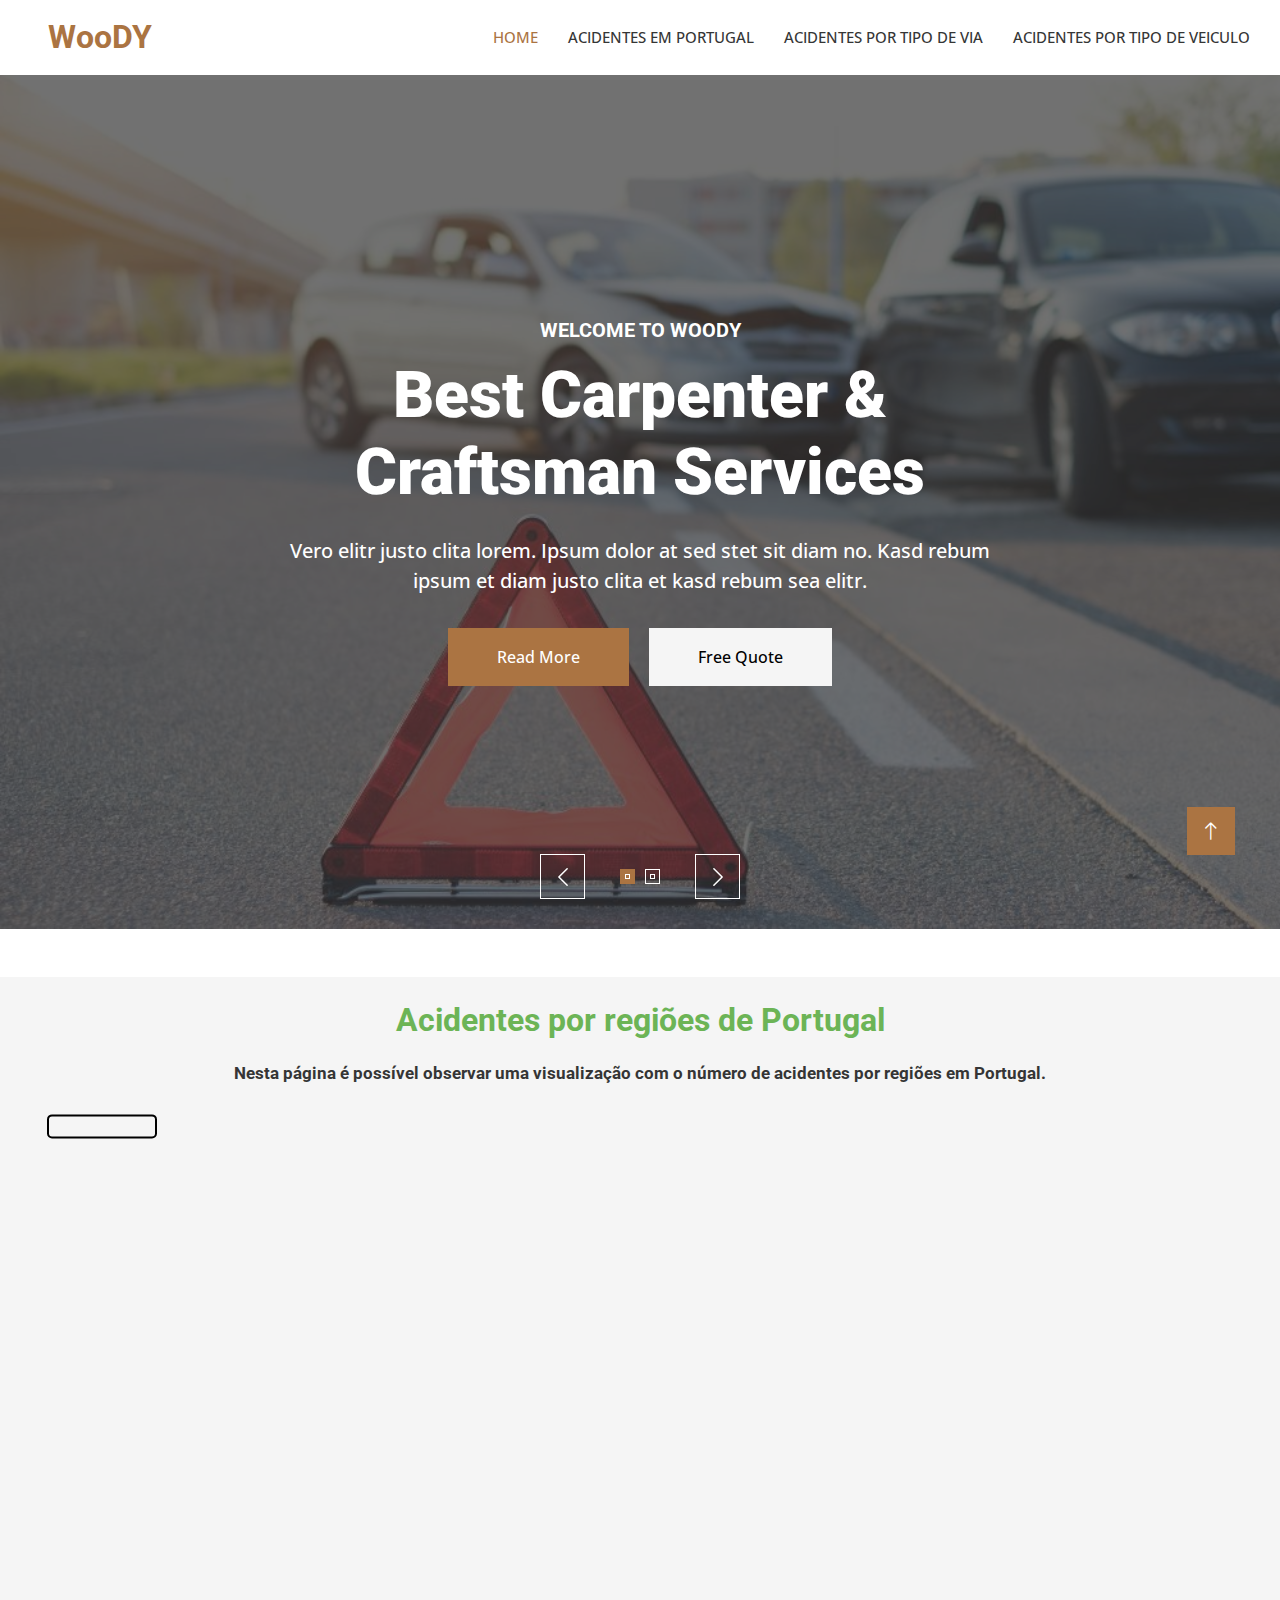
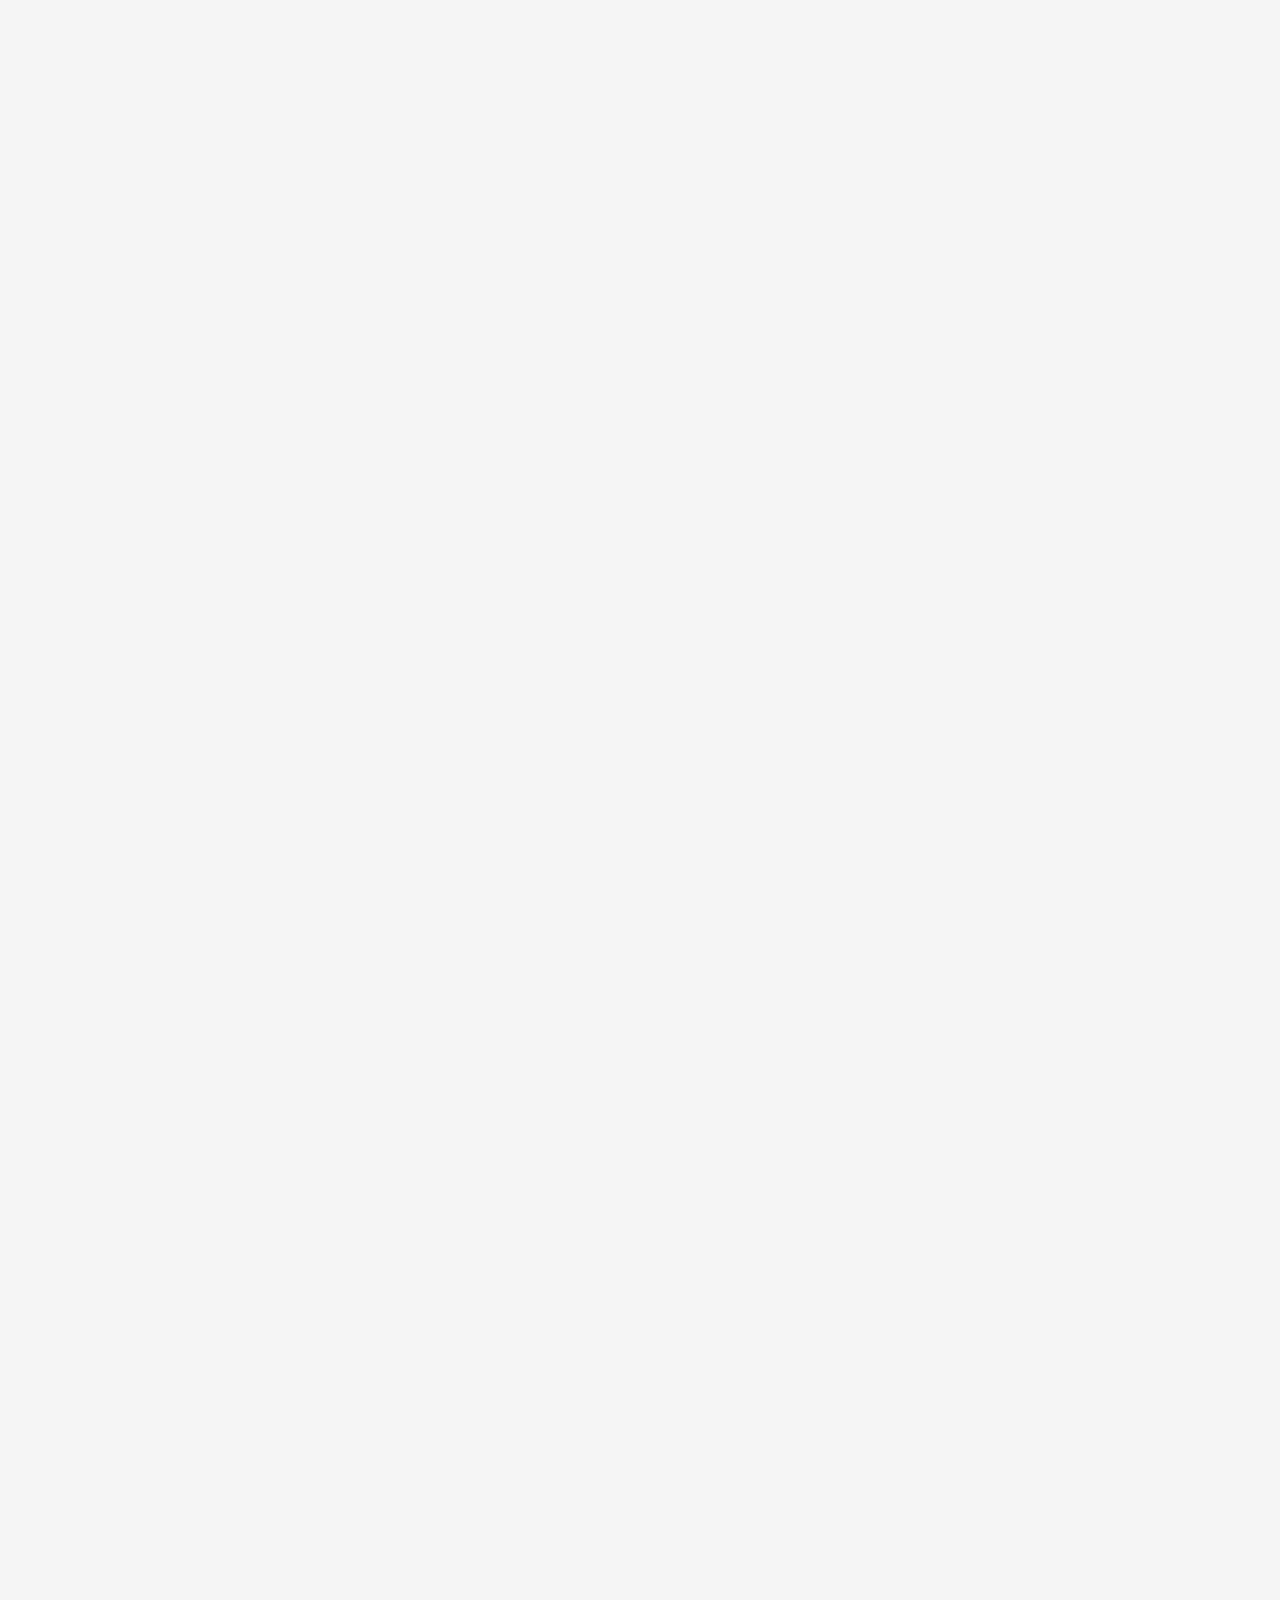
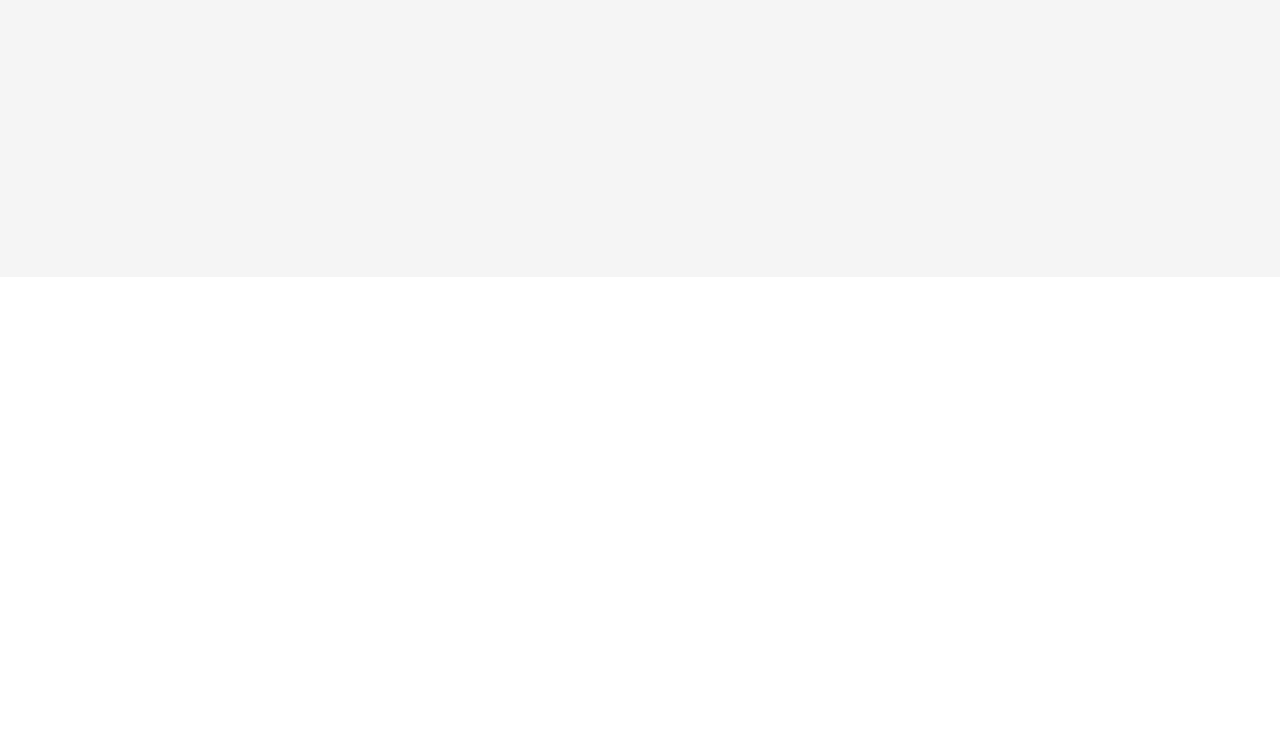
==== carpenter-website-template/index.html @ 3f7ab776 "index com tooltip mal feito" ====
<!DOCTYPE html>
<html lang="en">

<head>
    <meta charset="utf-8">
    <script src="http://d3js.org/d3.v6.js"></script>
    <title>Woody - Carpenter Website Template</title>
    <meta content="width=device-width, initial-scale=1.0" name="viewport">
    <meta content="" name="keywords">
    <meta content="" name="description">

    <!-- Favicon -->
    <link href="img/favicon.ico" rel="icon">

    <!-- Google Web Fonts -->
    <link rel="preconnect" href="https://fonts.googleapis.com">
    <link rel="preconnect" href="https://fonts.gstatic.com" crossorigin>
    <link href="https://fonts.googleapis.com/css2?family=Open+Sans:wght@400;500&family=Roboto:wght@500;700;900&display=swap" rel="stylesheet"> 

    <!-- Icon Font Stylesheet -->
    <link href="https://cdnjs.cloudflare.com/ajax/libs/font-awesome/5.10.0/css/all.min.css" rel="stylesheet">
    <link href="https://cdn.jsdelivr.net/npm/bootstrap-icons@1.4.1/font/bootstrap-icons.css" rel="stylesheet">

    <!-- Libraries Stylesheet -->
    <link href="lib/animate/animate.min.css" rel="stylesheet">
    <link href="lib/owlcarousel/assets/owl.carousel.min.css" rel="stylesheet">
    <link href="lib/lightbox/css/lightbox.min.css" rel="stylesheet">

    <!-- Customized Bootstrap Stylesheet -->
    <link href="css/bootstrap.min.css" rel="stylesheet">

    <!-- Template Stylesheet -->
    <link href="css/style.css" rel="stylesheet">
</head>

<body>
    <!-- Spinner Start -->
    <div id="spinner" class="show bg-white position-fixed translate-middle w-100 vh-100 top-50 start-50 d-flex align-items-center justify-content-center">
        <div class="spinner-grow text-primary" style="width: 3rem; height: 3rem;" role="status">
            <span class="sr-only">Loading...</span>
        </div>
    </div>
    <!-- Spinner End -->


    <!-- Navbar Start -->
    <nav class="navbar navbar-expand-lg bg-white navbar-light sticky-top p-0">
        <a href="index.html" class="navbar-brand d-flex align-items-center px-4 px-lg-5">
            <h2 class="m-0 text-primary">WooDY</h2>
        </a>
        <button type="button" class="navbar-toggler me-4" data-bs-toggle="collapse" data-bs-target="#navbarCollapse">
            <span class="navbar-toggler-icon"></span>
        </button>
        <div class="collapse navbar-collapse" id="navbarCollapse">
            <div class="navbar-nav ms-auto p-4 p-lg-0">
                <a href="index.html" class="nav-item nav-link active">Home</a>
                <!-- <a href="about.html" class="nav-item nav-link">About</a> -->
                <a href="acidentes.html" class="nav-item nav-link">Acidentes em Portugal</a>
                <a href="tipo_de_via.html" class="nav-item nav-link">Acidentes por tipo de via</a>
                <a href="tipo_de_veiculo.html" class="nav-item nav-link">Acidentes por tipo de veiculo</a>
            </div>
        </div>
    </nav>
    <!-- Navbar End -->


    <!-- Carousel Start -->
    <div class="container-fluid p-0 pb-5">
        <div class="owl-carousel header-carousel position-relative">
            <div class="owl-carousel-item position-relative">
                <img class="img-fluid" src="img/acidentes4.jpg" alt="">
                <div class="position-absolute top-0 start-0 w-100 h-100 d-flex align-items-center" style="background: rgba(53, 53, 53, .7);">
                    <div class="container">
                        <div class="row justify-content-center">
                            <div class="col-12 col-lg-8 text-center">
                                <h5 class="text-white text-uppercase mb-3 animated slideInDown">Welcome To WooDY</h5>
                                <h1 class="display-3 text-white animated slideInDown mb-4">Best Carpenter & Craftsman Services</h1>
                                <p class="fs-5 fw-medium text-white mb-4 pb-2">Vero elitr justo clita lorem. Ipsum dolor at sed stet sit diam no. Kasd rebum ipsum et diam justo clita et kasd rebum sea elitr.</p>
                                <a href="" class="btn btn-primary py-md-3 px-md-5 me-3 animated slideInLeft">Read More</a>
                                <a href="" class="btn btn-light py-md-3 px-md-5 animated slideInRight">Free Quote</a>
                            </div>
                        </div>
                    </div>
                </div>
            </div>
            <div class="owl-carousel-item position-relative">
                <img class="img-fluid" src="img/acidentes3.jpg" alt="">
                <div class="position-absolute top-0 start-0 w-100 h-100 d-flex align-items-center" style="background: rgba(53, 53, 53, .7);">
                    <div class="container">
                        <div class="row justify-content-center">
                            <div class="col-12 col-lg-8 text-center">
                                <h5 class="text-white text-uppercase mb-3 animated slideInDown">Welcome To WooDY</h5>
                                <h1 class="display-3 text-white animated slideInDown mb-4">Best Carpenter & Craftsman Services</h1>
                                <p class="fs-5 fw-medium text-white mb-4 pb-2">Vero elitr justo clita lorem. Ipsum dolor at sed stet sit diam no. Kasd rebum ipsum et diam justo clita et kasd rebum sea elitr.</p>
                                <a href="" class="btn btn-primary py-md-3 px-md-5 me-3 animated slideInLeft">Read More</a>
                                <a href="" class="btn btn-light py-md-3 px-md-5 animated slideInRight">Free Quote</a>
                            </div>
                        </div>
                    </div>
                </div>
            </div>
        </div>
    </div>
    <!-- Carousel End -->

    <div class="container-fluid bg-light overflow-hidden px-lg-0" style="min-height: 2500px;">
        <div class="container regioes px-lg-0">
            <h1 class="color">Acidentes por regiões de Portugal</h1>
            <h5 class="text-darker mb-4 text-center mt-4 smaller-text"> Nesta página é possível observar uma visualização com o número de acidentes por regiões em Portugal.</h5>
            <div class="chart-container" >
                <div id="yearFilter"></div>
                <div id="chartContainer4"></div>
            </div>  
        </div>
    </div>


    <!-- Footer Start -->
    <div class="container-fluid bg-dark text-light footer mt-5 pt-5 wow fadeIn" data-wow-delay="0.1s">
        <div class="container py-5">
            <div class="row g-5">
                <div class="col-lg-3 col-md-6">
                    <h4 class="text-light mb-4">Address</h4>
                    <p class="mb-2"><i class="fa fa-map-marker-alt me-3"></i>Ricardo Antunes</p>
                    <p class="mb-2"><i class="fa fa-phone-alt me-3"></i>José Santos</p>
                    <div class="d-flex pt-2">
                        <a class="btn btn-outline-light btn-social" href=""><i class="fab fa-twitter"></i></a>
                        <a class="btn btn-outline-light btn-social" href=""><i class="fab fa-facebook-f"></i></a>
                        <a class="btn btn-outline-light btn-social" href=""><i class="fab fa-youtube"></i></a>
                        <a class="btn btn-outline-light btn-social" href=""><i class="fab fa-linkedin-in"></i></a>
                    </div>
                </div>
                <div class="col-lg-3 col-md-6">
                    <h4 class="text-light mb-4">Quick Links</h4>
                    <a class="btn btn-link" href="">About Us</a>
                    <a class="btn btn-link" href="">Contact Us</a>
                    <a class="btn btn-link" href="">Our Services</a>
                    <a class="btn btn-link" href="">Terms & Condition</a>
                    <a class="btn btn-link" href="">Support</a>
                </div>
                <div class="col-lg-3 col-md-6">
                    <h4 class="text-light mb-4">Newsletter</h4>
                    <p>Dolor amet sit justo amet elitr clita ipsum elitr est.</p>
                    <div class="position-relative mx-auto" style="max-width: 400px;">
                        <input class="form-control border-0 w-100 py-3 ps-4 pe-5" type="text" placeholder="Your email">
                        <button type="button" class="btn btn-primary py-2 position-absolute top-0 end-0 mt-2 me-2">SignUp</button>
                    </div>
                </div>
            </div>
        </div>
        <div class="container">
            <div class="copyright">
                <div class="row">
                    <div class="col-md-6 text-center text-md-start mb-3 mb-md-0">
                        &copy; <a class="border-bottom" href="#">Your Site Name</a>, All Right Reserved.
                    </div>
                    <div class="col-md-6 text-center text-md-end">
                        <!--/*** This template is free as long as you keep the footer author’s credit link/attribution link/backlink. If you'd like to use the template without the footer author’s credit link/attribution link/backlink, you can purchase the Credit Removal License from "https://htmlcodex.com/credit-removal". Thank you for your support. ***/-->
                        Designed By <a class="border-bottom" href="https://htmlcodex.com">HTML Codex</a>
                    </div>
                </div>
            </div>
        </div>
    </div>
    <!-- Footer End -->


    <!-- Back to Top -->
    <a href="#" class="btn btn-lg btn-primary btn-lg-square rounded-0 back-to-top"><i class="bi bi-arrow-up"></i></a>

    <script>


        // Load GeoJSON data
        d3.json("data/Portugal.json")
            .then(geoData => {
                
                // Load CSV data after drawing the map
                d3.csv("data/ansr_dados_regiao.csv")
                    .then(csvData => {
                        let selectedYear = "2007"; // Default value
                        drawMap(geoData,csvData,selectedYear);
                        createYearFilter(csvData, selectedYear); // Create the year filter UI

                        // Attach an event listener to update the map when a year is selected
                        document.querySelectorAll('input[name="year"]').forEach((radio) => {
                            radio.addEventListener('change', function () {
                                selectedYear = this.value;
                                drawData(geoData, csvData, selectedYear);
                            });
                        });

                        // Draw the initial map with the default year
                        drawData(geoData, csvData, selectedYear);
                    })
                    .catch(err => { console.log(err) });
            })
            .catch(err => { console.log(err) });
            
        function drawMap(geo_data,csvData,selectedYear) {
            let margin = 75,
                width = 1400 - margin,
                height = 2000 - margin;
        
            let svg = d3.select("#chartContainer4").append("svg")
                .attr("width", width + margin)
                .attr("height", height + margin)
                .append('g')
                .attr('class', 'map');
        
            var projection = d3.geoMercator()
                .center([-10, 39.5])
                .scale(10000)
                .translate([width / 2, height / 2]);
        
            let path = d3.geoPath().projection(projection);
        
            // Append a group for the map data
            let map = svg.append("g").attr("class", "map")
                .attr("transform", "translate(" + margin + "," + margin + ")"); // Apply translation here
        
            map.selectAll("path")
                .data(geo_data.features)
                .enter()
                .append("path")
                .attr("d", path)
                .style("fill", d => {
                    // Use the same color scale as in drawData
                    let value = Math.random() * 10000; // Replace with your actual value
                    return colorScale(value);
                })
                .style("stroke", "black");
  
            
            
           
            const tooltip = d3.select("#chartContainer").append("div")
                .attr("class", "tooltip")
                .style("position", "absolute")
                .style("opacity", 0)
                .style("pointer-events", "none")
                .style("background-color", "white")
                .style("padding", "10px")
                .style("border", "1px solid #ccc")
                .style("border-radius", "5px");

            map.selectAll("path")
                .data(geo_data.features)
                .enter()
                .append("path")
                .attr("d", path)
                .style("fill", d => {
                    let regionName = d.properties.name;
                    let regionData = csvData.find(item => item.name === regionName && item.ano === selectedYear);
                    return regionData ? colorScale(regionData.Total) : "gray";
                })
                .style("stroke", "black")
                .on("mouseover", function (event, d) {
                    let regionName = d.properties.name;
                    let regionData = csvData.find(item => item.name === regionName && item.ano === selectedYear);
        
                    tooltip.transition()
                        .duration(200)
                        .style("opacity", 0.9);
        
                    tooltip.html(regionName + "<br/>Total: " + (regionData ? regionData.Total : "N/A"))
                        .style("left", (event.pageX + 5) + "px")
                        .style("top", (event.pageY - 28) + "px");
                })
                .on("mouseout", function () {
                    tooltip.transition()
                        .duration(500)
                        .style("opacity", 0);
                });


            //legend
            let legend = svg.append("g")
            .attr("class", "legend")
            .attr("transform", "translate(" + (width - 200) + "," + 20 + ")"); // Adjust the translation for better positioning
            
            // Create a linear gradient for the legend
            let gradient = legend.append("linearGradient")
            .attr("id", "legendGradient")
            .attr("x1", "0%")
            .attr("x2", "100%")
            .attr("y1", "0%")
            .attr("y2", "0%");
            
            let minTotal = d3.min(csvData, d => (d.ano === selectedYear) ? +d.Total : Infinity);
            let maxTotal = d3.max(csvData, d => (d.ano === selectedYear) ? +d.Total : -Infinity);
            // Calculate the color stops based on the number of unique names in the CSV
            let colorStops = d3.range(0, 1.25, 1 / (colorScale.domain().length - 1));

            gradient.selectAll("stop")
                .data(colorStops)
                .enter().append("stop")
                .attr("offset", d => d * 100 + "%")
                .attr("stop-color", d => colorScale(d3.interpolate(colorScale.domain()[0], colorScale.domain()[1])(d)));

            

    
            // Add a rectangle to show the gradient
            legend.append("rect")
                .attr("width", 200)
                .attr("height", 20)
                .style("fill", "url(#legendGradient)")
                .style("fit", "center")
                .style("stroke", "black");
        
            // Create text labels for legend
            legend.selectAll("text")
                .data([minTotal, maxTotal] ) // Use the min and max values from the color scale domain
                .enter().append("text")
                .attr("x", (d, i) => i * (200-20)) // Adjust the spacing between labels
                .attr("y", 40) // Adjust the y-coordinate for better positioning
                .style("font-size", "16px")
                .text(d => d);

        }
        
        function drawData(geo_data, csv_data, selectedYear) {
            // Map the CSV data by region name and year
            let dataMap = new Map();
            csv_data.forEach(d => {
                // Filter data based on the selected year
                if (d.ano === selectedYear) {
                    dataMap.set(d.name, d);
                }
            });
            minTotal = d3.min(csv_data, d => (d.ano === selectedYear) ? +d.Total : Infinity);
            maxTotal = d3.max(csv_data, d => (d.ano === selectedYear) ? +d.Total : -Infinity);

            // Update the color scale domain based on the Total values
            colorScale.domain([minTotal, maxTotal]);
            
        
            // Update the fill color of each region based on Total from the CSV data
            d3.selectAll(".map path")
                .style("fill", d => {
                    let regionName = d.properties.name;
                    let regionData = dataMap.get(regionName);
                    if (regionData) {
                        return colorScale(regionData.Total);
                    } else {
                        return "gray"; // or any default color for regions without CSV data for the selected year
                    }
                });
                // add label to the map with the colorscale legend, given the color and values used
                
            }
             
        //color scale for the map
        let colorScale = d3.scaleLinear()
            .range(["green", "red"]); // Adjust the range based on your color preference

        function createYearFilter(csv_data, selectedYear) {
            const yearFilter = document.getElementById("yearFilter");
            //const years = Array.from(new Set(csv_data.map(d => d.ano))); // Extract unique years from CSV data
            const years = [2007, 2008, 2009, 2010, 2011, 2012, 2013, 2014, 2015, 2016, 2017, 2018, 2019, 2020];
      
            
            for (const year of years) {
                const radio = document.createElement("input");
                radio.type = "radio";
                radio.name = "year"; // Set the same name for all radio buttons in the group
                radio.value = year;
                radio.checked = year === selectedYear; // Check the radio button for the selected year

                const label = document.createElement("label");
                label.textContent = year;
                label.appendChild(radio);

                const radioRow = document.createElement("div");
                radioRow.classList.add("radio-row");
                radioRow.appendChild(label);

                // Append the container to the yearFilter
                yearFilter.appendChild(radioRow);
            }
        }




    </script>



    <!-- JavaScript Libraries -->
    <script src="https://code.jquery.com/jquery-3.4.1.min.js"></script>
    <script src="https://cdn.jsdelivr.net/npm/bootstrap@5.0.0/dist/js/bootstrap.bundle.min.js"></script>
    <script src="lib/wow/wow.min.js"></script>
    <script src="lib/easing/easing.min.js"></script>
    <script src="lib/waypoints/waypoints.min.js"></script>
    <script src="lib/counterup/counterup.min.js"></script>
    <script src="lib/owlcarousel/owl.carousel.min.js"></script>
    <script src="lib/isotope/isotope.pkgd.min.js"></script>
    <script src="lib/lightbox/js/lightbox.min.js"></script>

    <!-- Template Javascript -->
    <script src="js/main.js"></script>
</body>

</html>
---- carpenter-website-template/css/style.css ----
/********** Template CSS **********/
:root {
    --primary: #AB7442;
    --light: #F5F5F5;
    --dark: #353535;
}

.fw-medium {
    font-weight: 500 !important;
}

.fw-bold {
    font-weight: 700 !important;
}

.fw-black {
    font-weight: 900 !important;
}

.back-to-top {
    position: fixed;
    display: none;
    right: 45px;
    bottom: 45px;
    z-index: 99;
}


/*** Spinner ***/
#spinner {
    opacity: 0;
    visibility: hidden;
    transition: opacity .5s ease-out, visibility 0s linear .5s;
    z-index: 99999;
}

#spinner.show {
    transition: opacity .5s ease-out, visibility 0s linear 0s;
    visibility: visible;
    opacity: 1;
}


/*** Button ***/
.btn {
    font-weight: 500;
    transition: .5s;
}

.btn.btn-primary,
.btn.btn-secondary {
    color: #FFFFFF;
}

.btn-square {
    width: 38px;
    height: 38px;
}

.btn-sm-square {
    width: 32px;
    height: 32px;
}

.btn-lg-square {
    width: 48px;
    height: 48px;
}

.btn-square,
.btn-sm-square,
.btn-lg-square {
    padding: 0;
    display: flex;
    align-items: center;
    justify-content: center;
    font-weight: normal;
}

/*** Navbar ***/
.navbar .dropdown-toggle::after {
    border: none;
    content: "\f107";
    font-family: "Font Awesome 5 Free";
    font-weight: 900;
    vertical-align: middle;
    margin-left: 8px;
}

.navbar-light .navbar-nav .nav-link {
    margin-right: 30px;
    padding: 25px 0;
    color: #FFFFFF;
    font-size: 15px;
    font-weight: 500;
    text-transform: uppercase;
    outline: none;
}

.navbar-light .navbar-nav .nav-link:hover,
.navbar-light .navbar-nav .nav-link.active {
    color: var(--primary);
}

@media (max-width: 991.98px) {
    .navbar-light .navbar-nav .nav-link  {
        margin-right: 0;
        padding: 10px 0;
    }

    .navbar-light .navbar-nav {
        border-top: 1px solid #EEEEEE;
    }
}

.navbar-light .navbar-brand,
.navbar-light a.btn {
    height: 75px;
}

.navbar-light .navbar-nav .nav-link {
    color: var(--dark);
    font-weight: 500;
}

.navbar-light.sticky-top {
    top: -100px;
    transition: .5s;
}

@media (min-width: 992px) {
    .navbar .nav-item .dropdown-menu {
        display: block;
        border: none;
        margin-top: 0;
        top: 150%;
        opacity: 0;
        visibility: hidden;
        transition: .5s;
    }

    .navbar .nav-item:hover .dropdown-menu {
        top: 100%;
        visibility: visible;
        transition: .5s;
        opacity: 1;
    }
}


/*** Header ***/
@media (max-width: 768px) {
    .header-carousel .owl-carousel-item {
        position: relative;
        min-height: 500px;
    }
    
    .header-carousel .owl-carousel-item img {
        position: absolute;
        width: 100%;
        height: 100%;
        object-fit: cover;
    }

    .header-carousel .owl-carousel-item h5,
    .header-carousel .owl-carousel-item p {
        font-size: 14px !important;
        font-weight: 400 !important;
    }

    .header-carousel .owl-carousel-item h1 {
        font-size: 30px;
        font-weight: 600;
    }
}

.header-carousel .owl-nav {
    position: absolute;
    width: 200px;
    height: 45px;
    bottom: 30px;
    left: 50%;
    transform: translateX(-50%);
    display: flex;
    justify-content: space-between;
}

.header-carousel .owl-nav .owl-prev,
.header-carousel .owl-nav .owl-next {
    width: 45px;
    height: 45px;
    display: flex;
    align-items: center;
    justify-content: center;
    color: #FFFFFF;
    background: transparent;
    border: 1px solid #FFFFFF;
    font-size: 22px;
    transition: .5s;
}

.header-carousel .owl-nav .owl-prev:hover,
.header-carousel .owl-nav .owl-next:hover {
    background: var(--primary);
    border-color: var(--primary);
}

.header-carousel .owl-dots {
    position: absolute;
    height: 45px;
    bottom: 30px;
    left: 50%;
    transform: translateX(-50%);
    display: flex;
    align-items: center;
    justify-content: center;
}

.header-carousel .owl-dot {
    position: relative;
    display: inline-block;
    margin: 0 5px;
    width: 15px;
    height: 15px;
    background: transparent;
    border: 1px solid #FFFFFF;
    transition: .5s;
}

.header-carousel .owl-dot::after {
    position: absolute;
    content: "";
    width: 5px;
    height: 5px;
    top: 4px;
    left: 4px;
    background: transparent;
    border: 1px solid #FFFFFF;
}

.header-carousel .owl-dot.active {
    background: var(--primary);
    border-color: var(--primary);
}

.page-header {
    background: linear-gradient(rgba(53, 53, 53, .7), rgba(53, 53, 53, .7)), url(../img/carousel-1.jpg) center center no-repeat;
    background-size: cover;
}

.breadcrumb-item + .breadcrumb-item::before {
    color: var(--light);
}


/*** Section Title ***/
.section-title h1 {
    position: relative;
    display: inline-block;
    padding: 0 60px;
}

.section-title.text-start h1 {
    padding-left: 0;
}

.section-title h1::before,
.section-title h1::after {
    position: absolute;
    content: "";
    width: 45px;
    height: 5px;
    bottom: 0;
    background: var(--dark);
}

.section-title h1::before {
    left: 0;
}

.section-title h1::after {
    right: 0;
}

.section-title.text-start h1::before {
    display: none;
}


/*** Acidentes por Regioes em portugal ***/

#chartContainer4{
    margin-top: 40px;
    margin-left: -500px;
    overflow: auto;    
}







/*** ACIDENTES POR TIPO DE VIA***/
/* Adiciona estilos para centralizar o gráfico */
:root{
    
    --Total_color: royalblue; /* para os valores totais */

    --Arruamento_color:lightgreen;  /* para os arruamentos*/
    
    --autoestrada_color:rgb(0, 57, 114);       /* para as autoestradas*/

    --Emunicipal_color:darkorange;       /* para as estradas municipais*/
        
    --Enacional_color:orangered; /* para as estradas nacionais*/

    --IPIC_color:mediumvioletred;    /* para as ips e ics*/

    --Outras_color:rgb(20, 220, 210);/* para as outras*/

    --Vligeiros_color: royalblue; /* para os valores totais */

    --Vpesados_color:lightgreen;  /* para os arruamentos*/
    
    --velocipedes_color:lightslategrey;       /* para as autoestradas*/

    --ciclomotores_color:darkorange;       /* para as estradas municipais*/
        
    --motrociclos_color:orangered; /* para as estradas nacionais*/
}
        
/* para os arruamentos*/
path.Arruamento{
    stroke:var(--Arruamento_color);
    stroke-width: 2px;
    fill:none;

}
circle.Arruamento{
    fill: var(--Arruamento_color);
    opacity: 0.6;

}
/* para as autoestradas*/
path.Autoestrada{
    stroke:var(--autoestrada_color);
    stroke-width: 2px;
    fill:none;
}
circle.Autoestrada{
    fill: var(--autoestrada_color);
    opacity: 0.6;
}

/* para as estradas municipais*/
path.EMunicipal{
    stroke:var(--Emunicipal_color);
    stroke-width: 2px;
    fill:none;
}
circle.Municipal{
    fill: var(--Emunicipal_color);
    opacity: 0.6;
}

/* para as estradas nacionais*/
path.ENacional{
    stroke:var(--Enacional_color);
    stroke-width: 2px;
    fill:none;
}
circle.Nacional{
    fill: var(--Enacional_color);
    opacity: 0.6;
}
/* para as ips e ics*/
path.IPIC{
    stroke:var(--IPIC_color);
    stroke-width: 2px;
    fill:none;
}
circle.IPIC{
    fill: var(--IPIC_color);
    opacity: 0.6;
}
/* para as outras*/
path.Outras_vias{
    stroke:var(--Outras_color);
    stroke-width: 2px;
    fill:none;
}
circle.Outras_vias{
    fill: var(--Outras_color);
    opacity: 0.6;
}


/* Para os Veículos */
path.Vligeiros {
    stroke: var(--Vligeiros_color);
    stroke-width: 2px;
    fill: none;
}
circle.Vligeiros {
    fill: var(--Vligeiros_color);
    opacity: 0.6;
}

/* para os Vpesados */
path.Vpesados {
    stroke: var(--Vpesados_color);
    stroke-width: 2px;
    fill: none;
}
circle.Vpesados {
    fill: var(--Vpesados_color);
    opacity: 0.6;
}

/* para os velocipedes */
path.velocipedes {
    stroke: var(--velocipedes_color);
    stroke-width: 2px;
    fill: none;
}
circle.velocipedes {
    fill: var(--velocipedes_color);
    opacity: 0.6;
}

/* para os ciclomotores */
path.ciclomotores {
    stroke: var(--ciclomotores_color);
    stroke-width: 2px;
    fill: none;
}
circle.ciclomotores {
    fill: var(--ciclomotores_color);
    opacity: 0.6;
}

/* para os motrociclos */
path.motrociclos {
    stroke: var(--motrociclos_color);
    stroke-width: 2px;
    fill: none;
}
circle.motrociclos {
    fill: var(--motrociclos_color);
    opacity: 0.6;
}

/* para as Outras_vias */
path.Outras_vias {
    stroke: var(--Outras_color);
    stroke-width: 2px;
    fill: none;
}
circle.Outras_vias {
    fill: var(--Outras_color);
    opacity: 0.6;
}

#legendContainer2{
    display: flex;
    flex-direction: column;
    position: absolute;
    top: 60%;
    right: -25px;

}

#legendContainer {
    display: flex;
    flex-direction: column;
    position: absolute;
    top: 27%;
    right: 20px;
}

.legend-item {
    display: flex;
    margin-bottom: 5px;
}

.legend-color {
    width: 18px;
    height: 18px;
    margin-right: 5px;
}

.pie-chart {
    position: absolute;
    right: 90px; /* Ajuste a posição conforme necessário */
    top: 380px; /* Ajuste a posição conforme necessário */
}


.chart-container {
    position: relative;
}

#chartContainer {
    margin-top: 200px; /* Ajuste a margem superior conforme necessário */
    margin-left: 250px;
}

#chartContainer2{
    margin-top: 70px;
    margin-left: 30px;
    overflow: auto;
    height: 600px; /* Adjust the height as needed */
}

#yearFilter {
    position: absolute;
    top: 20%;
    left: -2%;
    transform: translate(0, -40%);
    width: 110px; /* Largura do filtro */
    padding: 10px;
    border: 2px solid black;
    border-radius: 5px;
}

.radio-row {
    margin-bottom: 8px;
}

label {
    cursor: pointer;
    margin-left: 10px;
    font-size: 16px; /* Tamanho de fonte maior para 2007 e 2008 */
    font-weight: bold; /* Texto em negrito para 2007 e 2008 */
    color: #333; /* Cor mais escura para 2007 e 2008 */
}

input {
    margin-left: 7px;
}

/* Estilo para quando o mouse passa por cima */
label:hover {
    background-color: #e0e0e0;
}



/*** ACIDENTES EM PORTUGAL ***/
.acidentes_portugal {
    padding-top: 50px; /* Adjust the padding-top value to increase the spacing */
  }

#chartContainer3{
    margin-top: 40px;
    margin-left: 60px;
    overflow: auto;    
}

/* Estilos para a linha do gráfico */
path.Total {
    fill: none; /* Define que a linha não terá preenchimento */
    stroke: rgb(108, 180, 86); /* Cor da linha (substitua pela cor desejada) */
    stroke-width: 2; /* Largura da linha */
}

/* Estilos para os pontos do gráfico */
circle.Total {
    fill: rgb(108, 180, 86); /* Cor dos pontos (substitua pela cor desejada) */
    stroke: none; /* Remove a borda dos pontos */
}

.smaller-text {
    font-size: 17px; /* Ajuste o tamanho conforme desejado */
}

.color{
    margin-bottom: 1.5rem;
    text-align: center;
    margin-top: 1.5rem;
    font-size: 2em;
    color: rgb(108, 180, 86); 
}






/*** Footer ***/
.footer {
    background: linear-gradient(rgba(53, 53, 53, .7), rgba(53, 53, 53, .7)), url(../img/footer.jpg) center center no-repeat;
    background-size: cover;
}

.footer .btn.btn-social {
    margin-right: 5px;
    width: 35px;
    height: 35px;
    display: flex;
    align-items: center;
    justify-content: center;
    color: var(--light);
    border: 1px solid #FFFFFF;
    transition: .3s;
}

.footer .btn.btn-social:hover {
    color: var(--primary);
}

.footer .btn.btn-link {
    display: block;
    margin-bottom: 5px;
    padding: 0;
    text-align: left;
    color: #FFFFFF;
    font-size: 15px;
    font-weight: normal;
    text-transform: capitalize;
    transition: .3s;
}

.footer .btn.btn-link::before {
    position: relative;
    content: "\f105";
    font-family: "Font Awesome 5 Free";
    font-weight: 900;
    margin-right: 10px;
}

.footer .btn.btn-link:hover {
    color: var(--primary);
    letter-spacing: 1px;
    box-shadow: none;
}

.footer .copyright {
    padding: 25px 0;
    font-size: 15px;
    border-top: 1px solid rgba(256, 256, 256, .1);
}

.footer .copyright a {
    color: var(--light);
}

.footer .copyright a:hover {
    color: var(--primary);
}
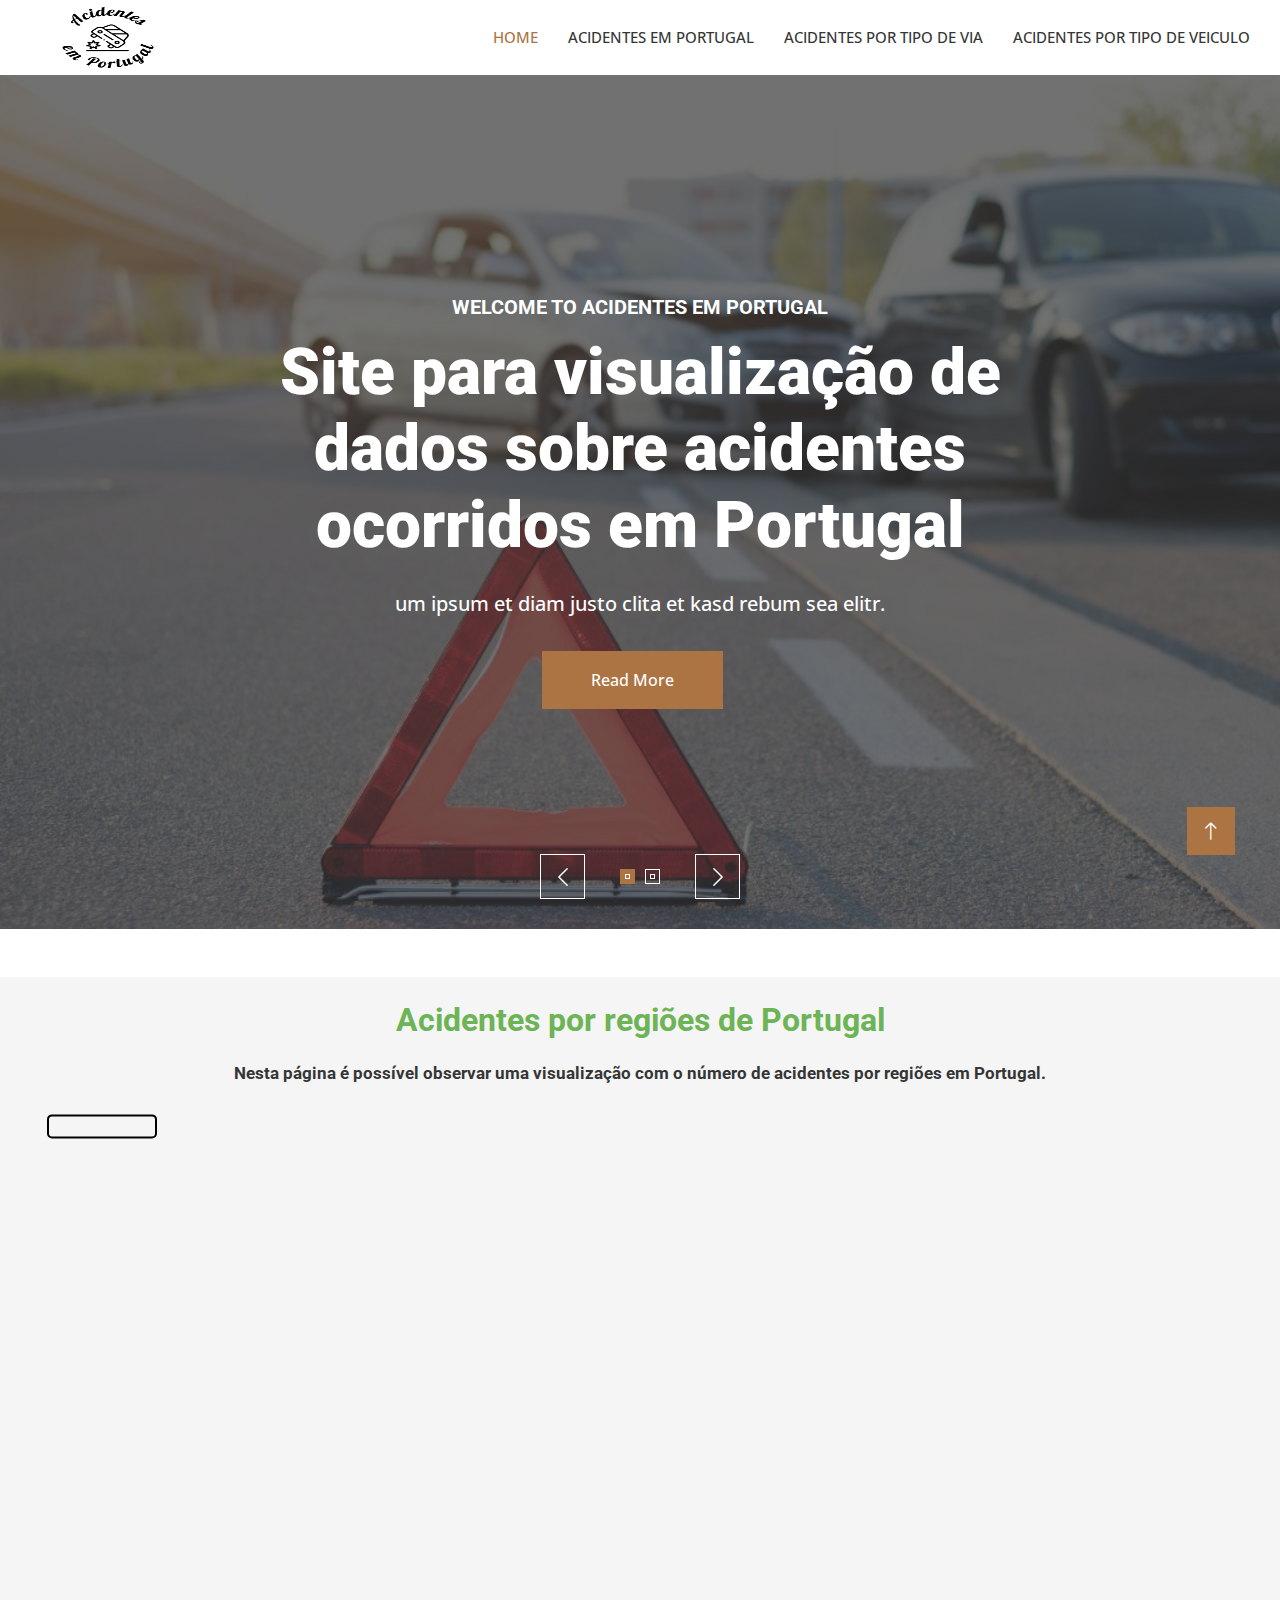
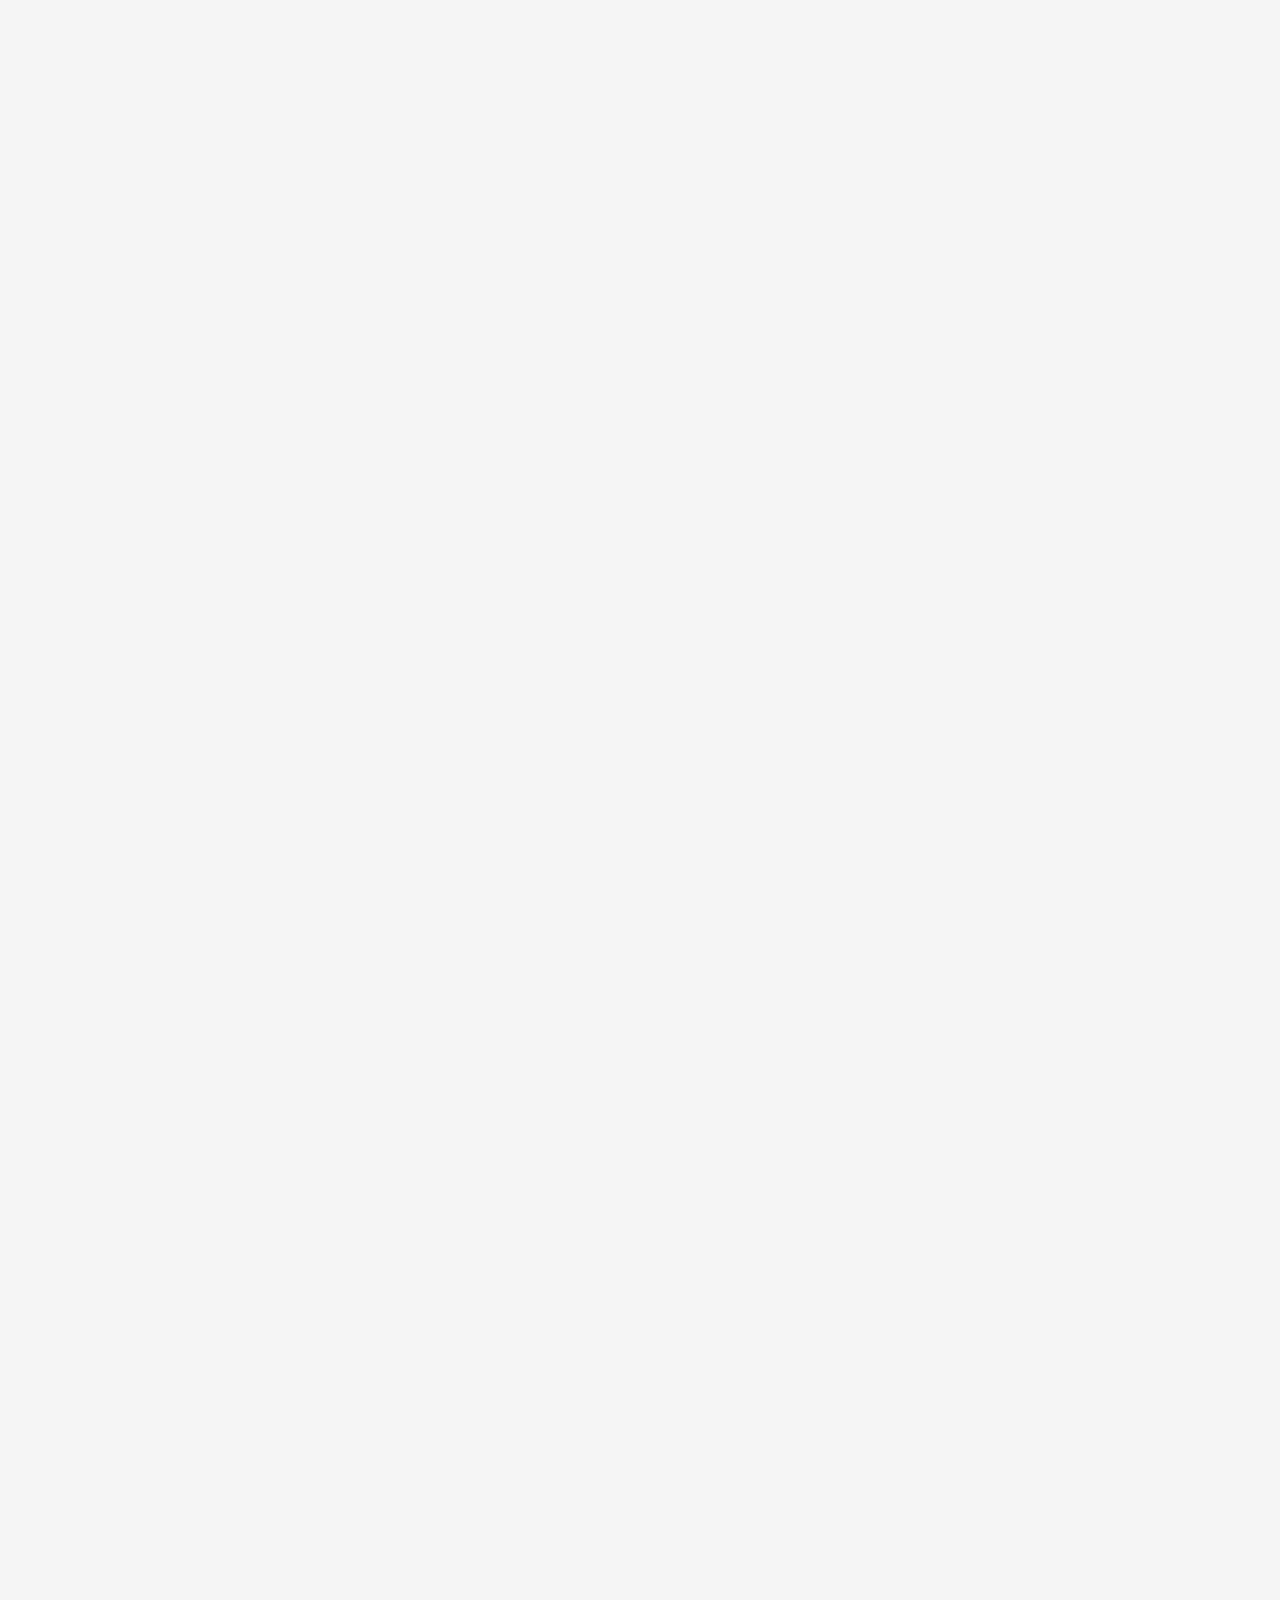
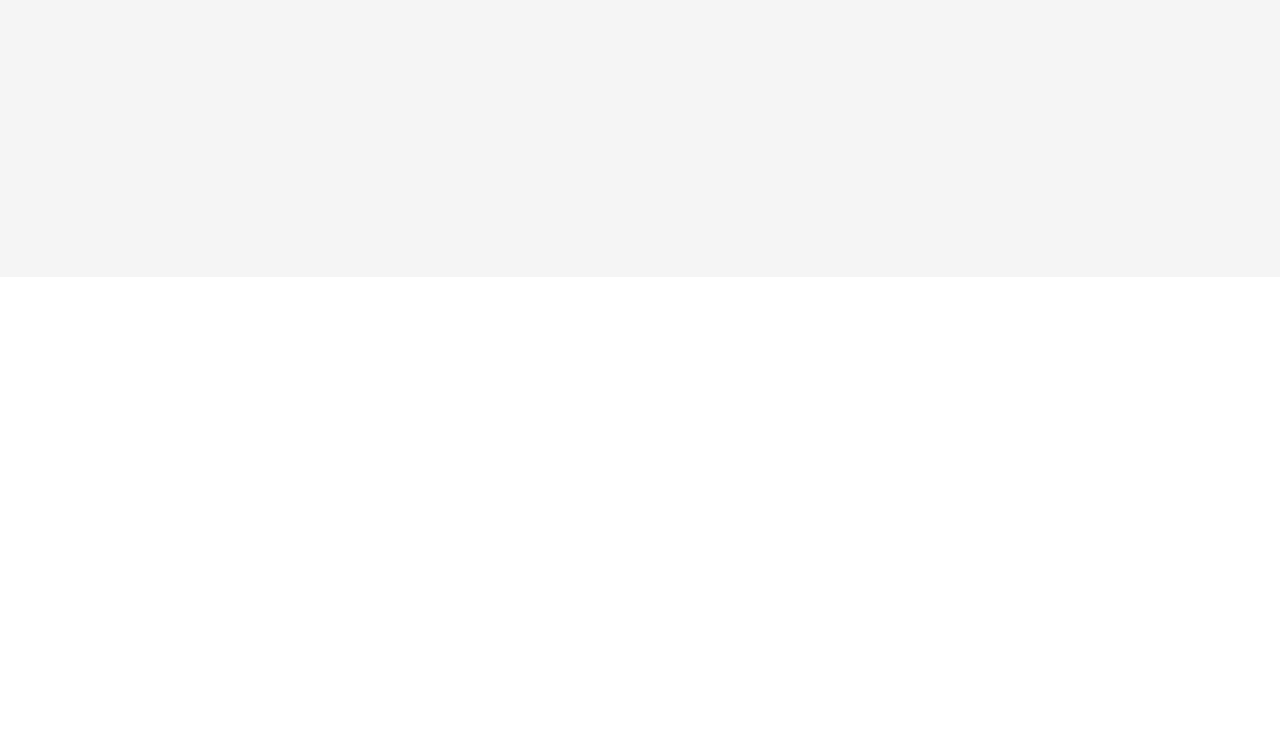
==== commit 2e8e4437: "Update" ====
--- a/carpenter-website-template/index.html
+++ b/carpenter-website-template/index.html
@@ -46,7 +46,7 @@
     <!-- Navbar Start -->
     <nav class="navbar navbar-expand-lg bg-white navbar-light sticky-top p-0">
         <a href="index.html" class="navbar-brand d-flex align-items-center px-4 px-lg-5">
-            <h2 class="m-0 text-primary">WooDY</h2>
+            <img src="img/Logo1.png" alt="Logotipo" width="120" height="75">
         </a>
         <button type="button" class="navbar-toggler me-4" data-bs-toggle="collapse" data-bs-target="#navbarCollapse">
             <span class="navbar-toggler-icon"></span>
@@ -73,11 +73,10 @@
                     <div class="container">
                         <div class="row justify-content-center">
                             <div class="col-12 col-lg-8 text-center">
-                                <h5 class="text-white text-uppercase mb-3 animated slideInDown">Welcome To WooDY</h5>
-                                <h1 class="display-3 text-white animated slideInDown mb-4">Best Carpenter & Craftsman Services</h1>
-                                <p class="fs-5 fw-medium text-white mb-4 pb-2">Vero elitr justo clita lorem. Ipsum dolor at sed stet sit diam no. Kasd rebum ipsum et diam justo clita et kasd rebum sea elitr.</p>
+                                <h5 class="text-white text-uppercase mb-3 animated slideInDown">Welcome To Acidentes em Portugal</h5>
+                                <h1 class="display-3 text-white animated slideInDown mb-4">Site para visualização de dados sobre acidentes ocorridos em Portugal</h1>
+                                <p class="fs-5 fw-medium text-white mb-4 pb-2">um ipsum et diam justo clita et kasd rebum sea elitr.</p>
                                 <a href="" class="btn btn-primary py-md-3 px-md-5 me-3 animated slideInLeft">Read More</a>
-                                <a href="" class="btn btn-light py-md-3 px-md-5 animated slideInRight">Free Quote</a>
                             </div>
                         </div>
                     </div>
@@ -211,7 +210,7 @@
             var projection = d3.geoMercator()
                 .center([-10, 39.5])
                 .scale(10000)
-                .translate([width / 2, height / 2]);
+                .translate([width / 2 , height / 2 - 300]);
         
             let path = d3.geoPath().projection(projection);
         
@@ -234,7 +233,7 @@
             
             
            
-            const tooltip = d3.select("#chartContainer").append("div")
+            const tooltip = d3.select("#chartContainer4").append("div")
                 .attr("class", "tooltip")
                 .style("position", "absolute")
                 .style("opacity", 0)
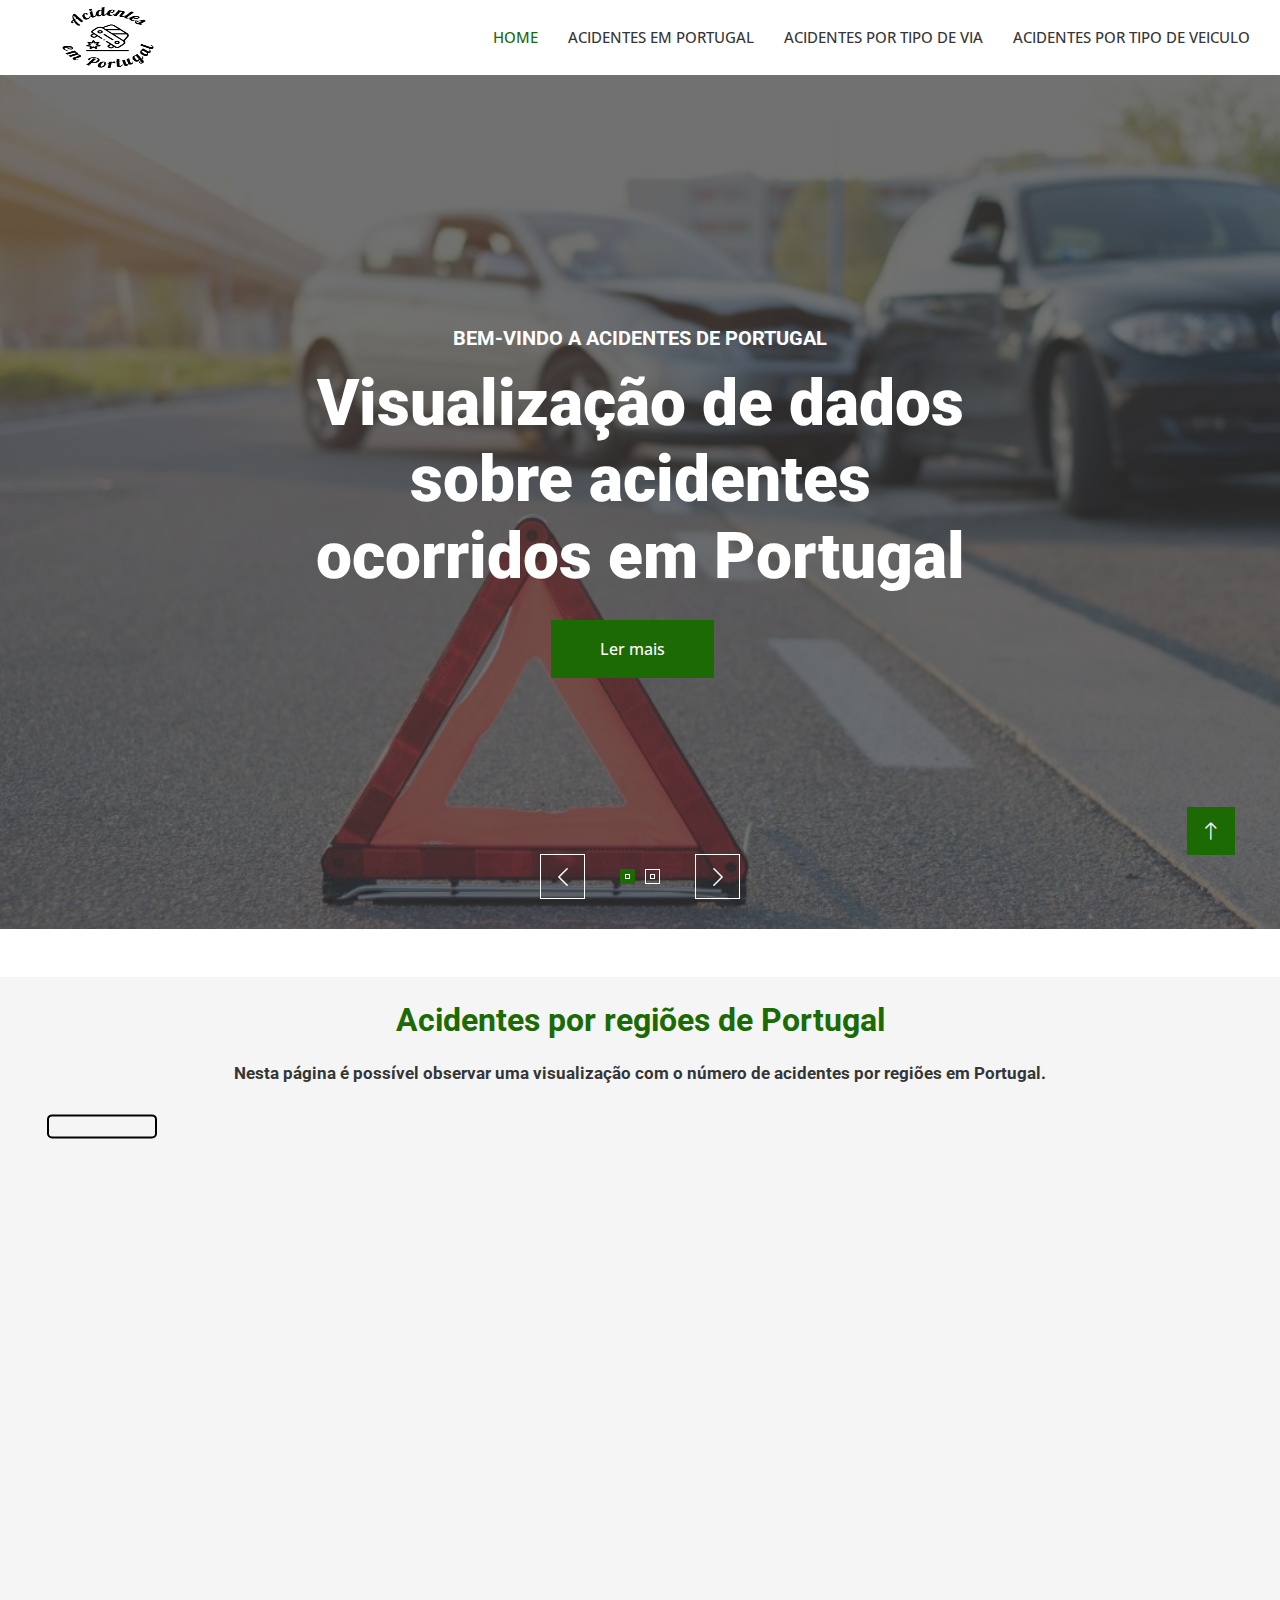
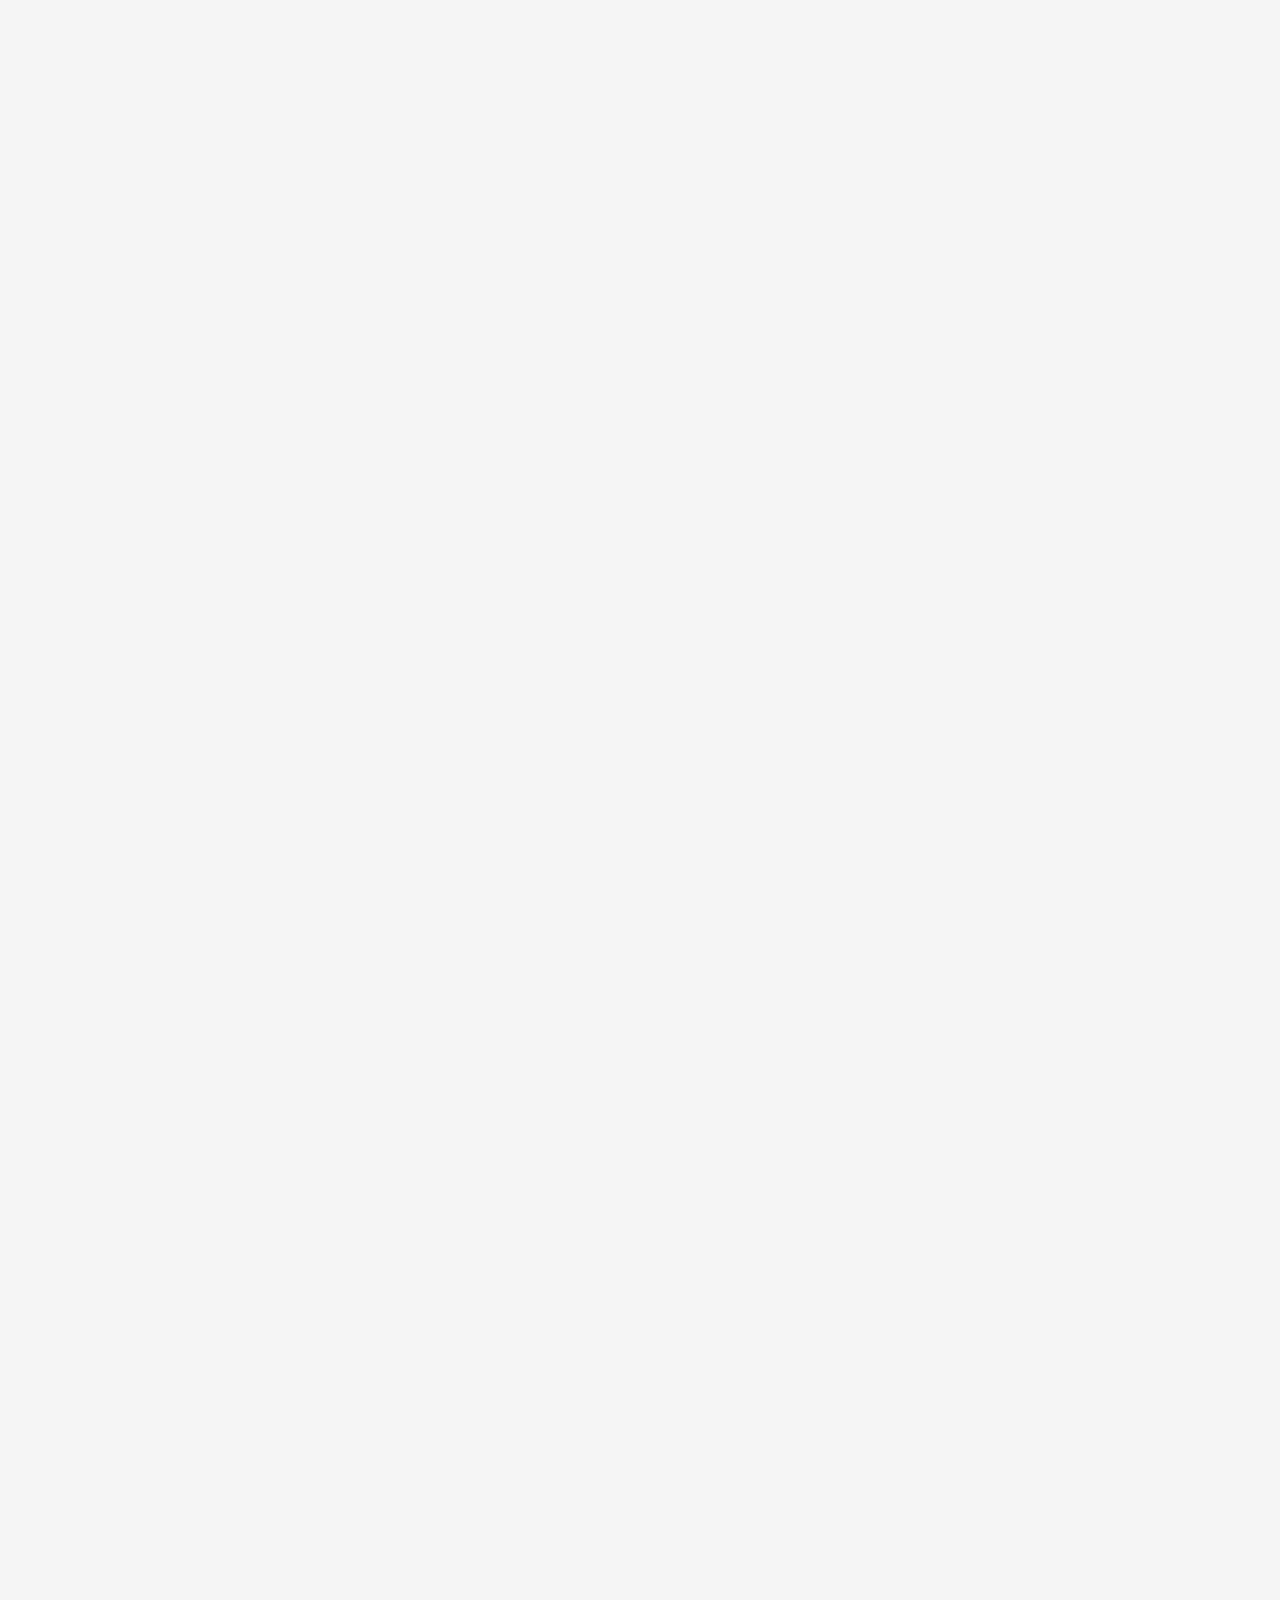
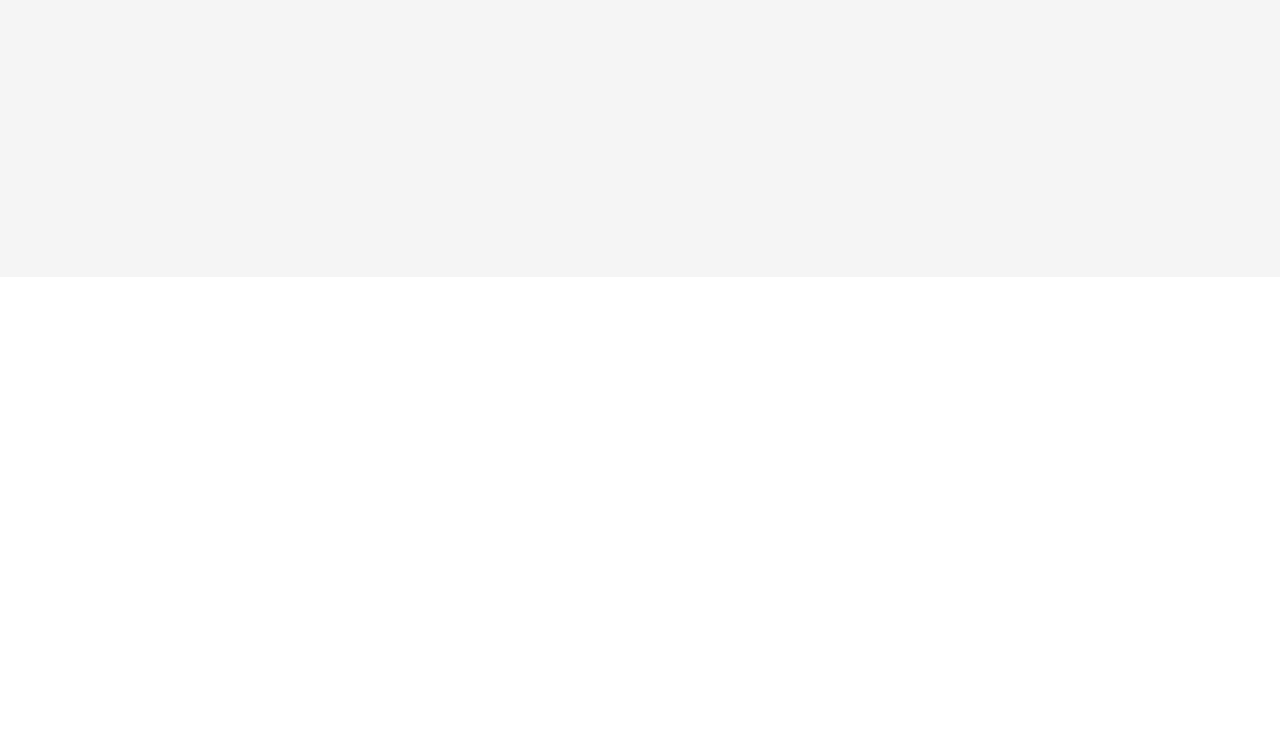
==== commit da5b7baa: "Update" ====
--- a/carpenter-website-template/index.html
+++ b/carpenter-website-template/index.html
@@ -73,10 +73,9 @@
                     <div class="container">
                         <div class="row justify-content-center">
                             <div class="col-12 col-lg-8 text-center">
-                                <h5 class="text-white text-uppercase mb-3 animated slideInDown">Welcome To Acidentes em Portugal</h5>
-                                <h1 class="display-3 text-white animated slideInDown mb-4">Site para visualização de dados sobre acidentes ocorridos em Portugal</h1>
-                                <p class="fs-5 fw-medium text-white mb-4 pb-2">um ipsum et diam justo clita et kasd rebum sea elitr.</p>
-                                <a href="" class="btn btn-primary py-md-3 px-md-5 me-3 animated slideInLeft">Read More</a>
+                                <h5 class="text-white text-uppercase mb-3 animated slideInDown">Bem-vindo a acidentes de Portugal</h5>
+                                <h1 class="display-3 text-white animated slideInDown mb-4">Visualização de dados sobre acidentes ocorridos em Portugal</h1>
+                                <a href="" class="btn btn-primary py-md-3 px-md-5 me-3 animated slideInLeft">Ler mais</a>
                             </div>
                         </div>
                     </div>
@@ -88,11 +87,9 @@
                     <div class="container">
                         <div class="row justify-content-center">
                             <div class="col-12 col-lg-8 text-center">
-                                <h5 class="text-white text-uppercase mb-3 animated slideInDown">Welcome To WooDY</h5>
-                                <h1 class="display-3 text-white animated slideInDown mb-4">Best Carpenter & Craftsman Services</h1>
-                                <p class="fs-5 fw-medium text-white mb-4 pb-2">Vero elitr justo clita lorem. Ipsum dolor at sed stet sit diam no. Kasd rebum ipsum et diam justo clita et kasd rebum sea elitr.</p>
-                                <a href="" class="btn btn-primary py-md-3 px-md-5 me-3 animated slideInLeft">Read More</a>
-                                <a href="" class="btn btn-light py-md-3 px-md-5 animated slideInRight">Free Quote</a>
+                                <h5 class="text-white text-uppercase mb-3 animated slideInDown">Bem-vindo a acidentes de Portugal</h5>
+                                <h1 class="display-3 text-white animated slideInDown mb-4">Visualização de dados sobre acidentes ocorridos em Portugal</h1>
+                                <a href="" class="btn btn-primary py-md-3 px-md-5 me-3 animated slideInLeft">Ler mais</a>
                             </div>
                         </div>
                     </div>
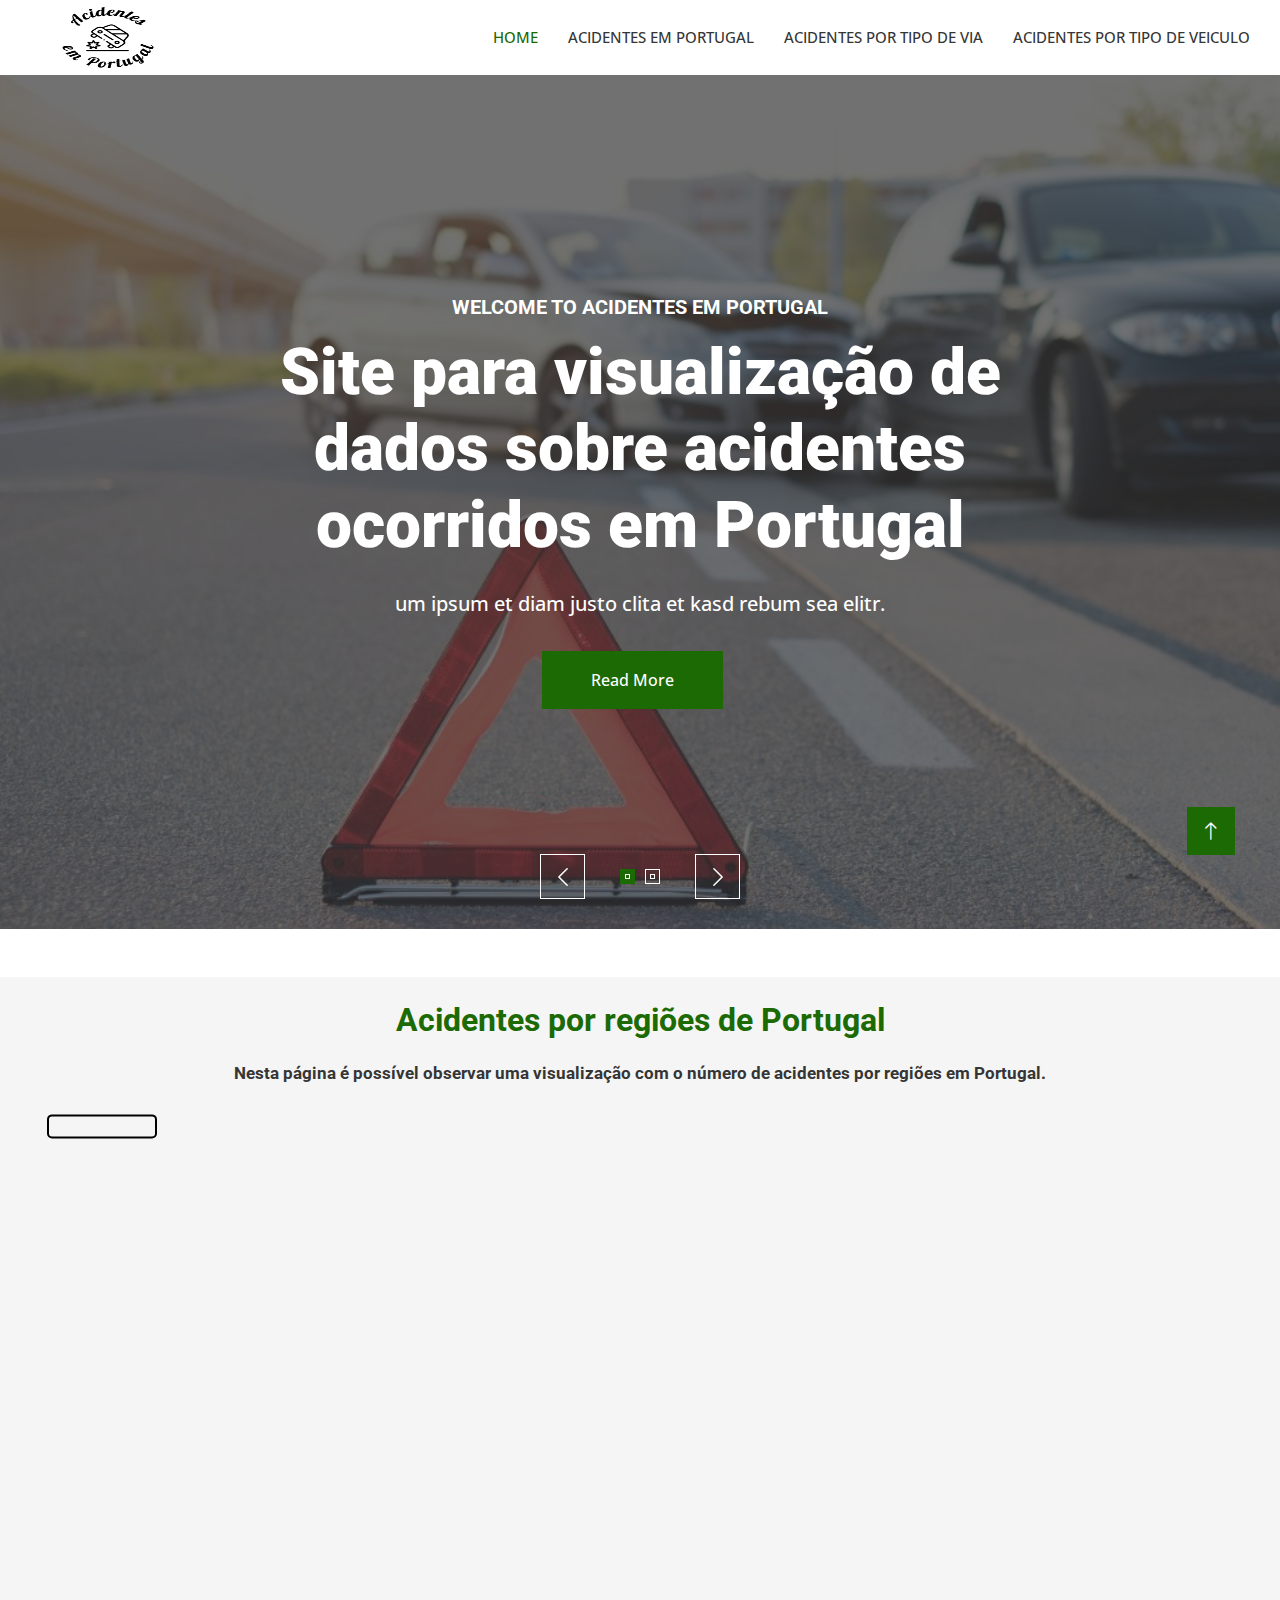
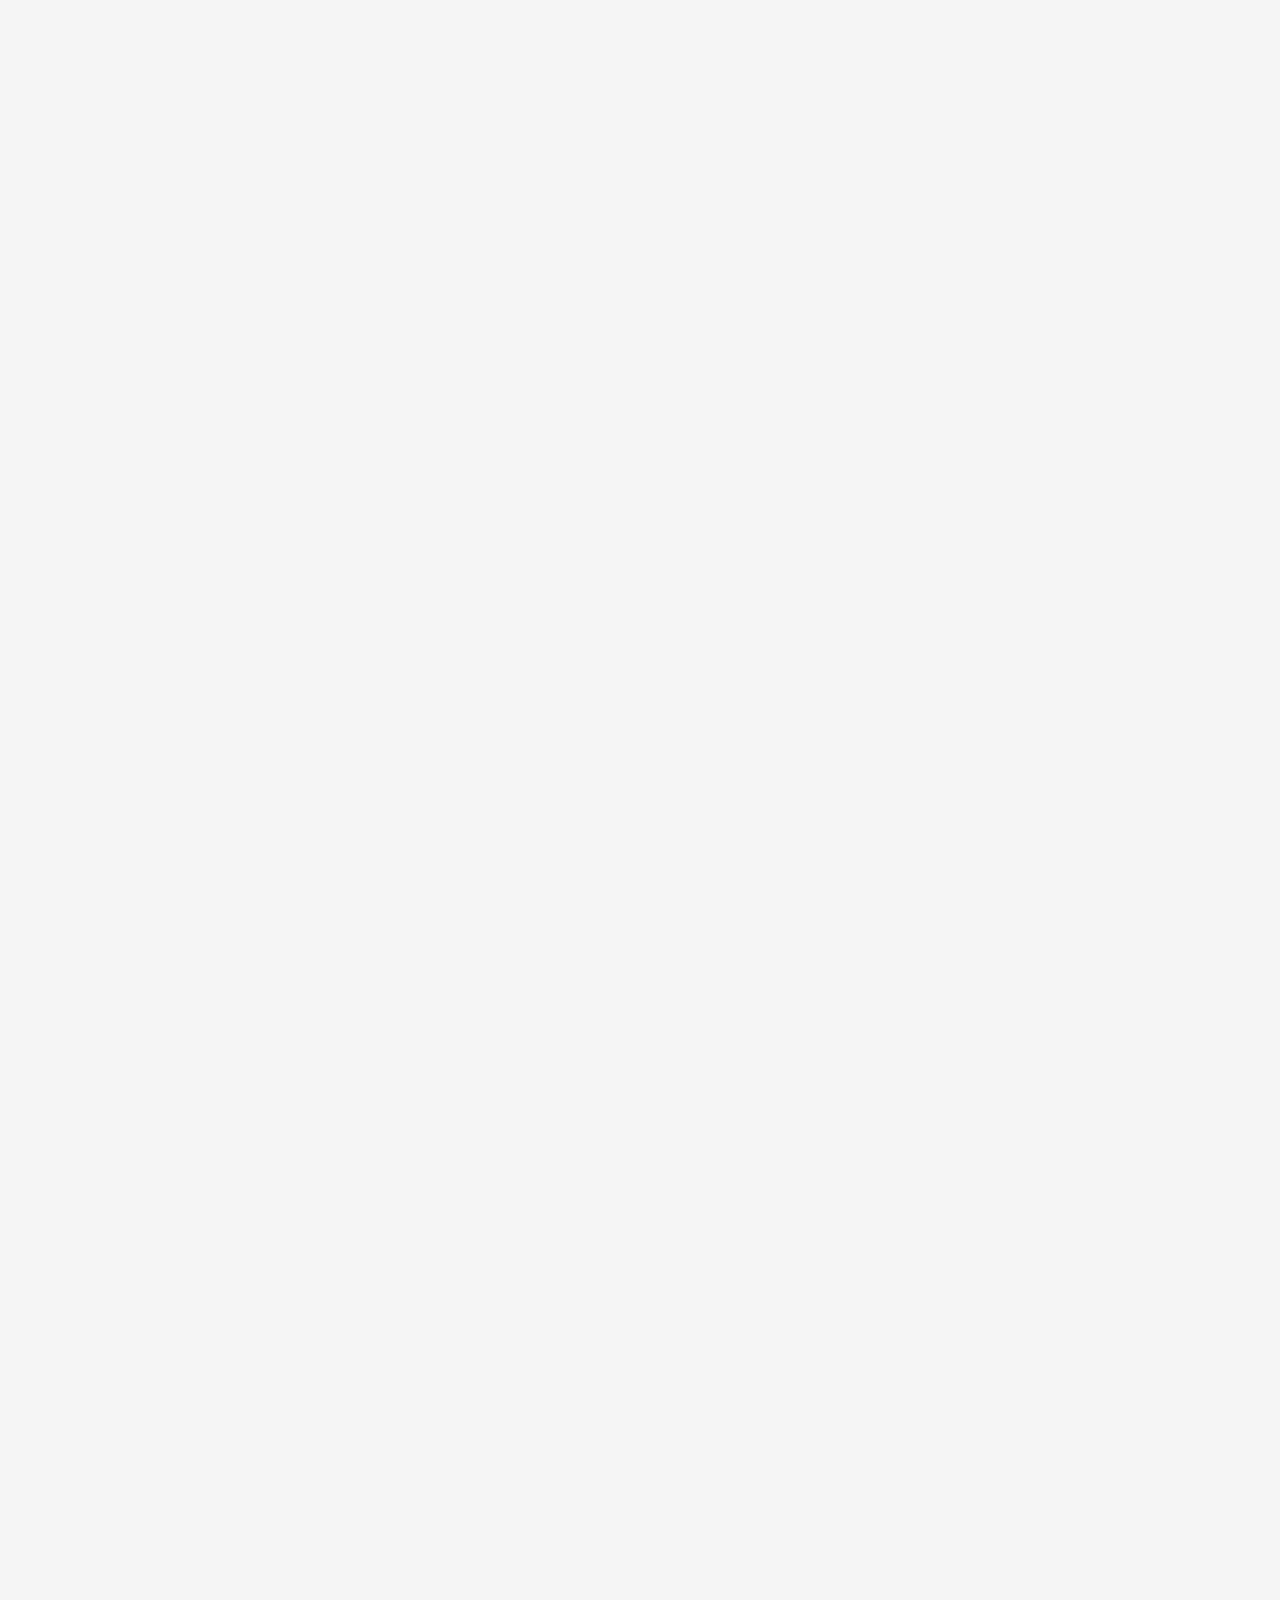
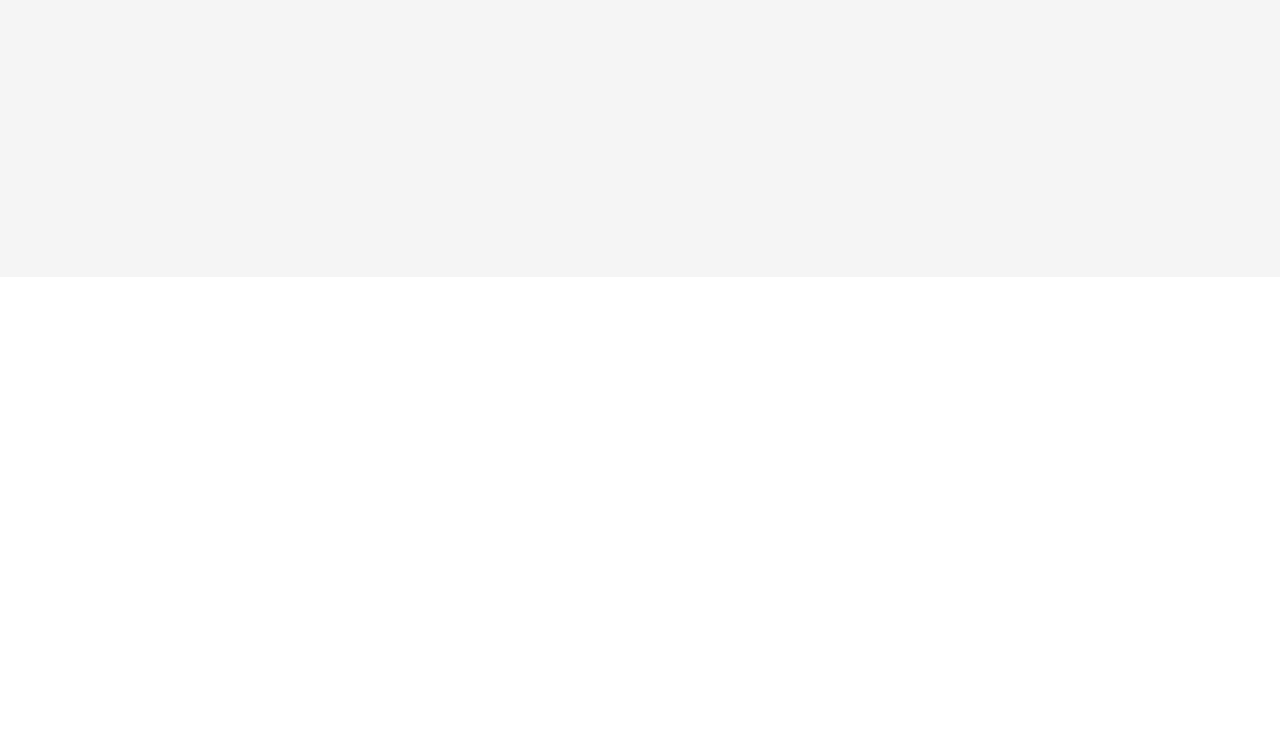
==== commit 34a0fff6: "on click works in index.html" ====
--- a/carpenter-website-template/index.html
+++ b/carpenter-website-template/index.html
@@ -73,9 +73,10 @@
                     <div class="container">
                         <div class="row justify-content-center">
                             <div class="col-12 col-lg-8 text-center">
-                                <h5 class="text-white text-uppercase mb-3 animated slideInDown">Bem-vindo a acidentes de Portugal</h5>
-                                <h1 class="display-3 text-white animated slideInDown mb-4">Visualização de dados sobre acidentes ocorridos em Portugal</h1>
-                                <a href="" class="btn btn-primary py-md-3 px-md-5 me-3 animated slideInLeft">Ler mais</a>
+                                <h5 class="text-white text-uppercase mb-3 animated slideInDown">Welcome To Acidentes em Portugal</h5>
+                                <h1 class="display-3 text-white animated slideInDown mb-4">Site para visualização de dados sobre acidentes ocorridos em Portugal</h1>
+                                <p class="fs-5 fw-medium text-white mb-4 pb-2">um ipsum et diam justo clita et kasd rebum sea elitr.</p>
+                                <a href="" class="btn btn-primary py-md-3 px-md-5 me-3 animated slideInLeft">Read More</a>
                             </div>
                         </div>
                     </div>
@@ -87,9 +88,11 @@
                     <div class="container">
                         <div class="row justify-content-center">
                             <div class="col-12 col-lg-8 text-center">
-                                <h5 class="text-white text-uppercase mb-3 animated slideInDown">Bem-vindo a acidentes de Portugal</h5>
-                                <h1 class="display-3 text-white animated slideInDown mb-4">Visualização de dados sobre acidentes ocorridos em Portugal</h1>
-                                <a href="" class="btn btn-primary py-md-3 px-md-5 me-3 animated slideInLeft">Ler mais</a>
+                                <h5 class="text-white text-uppercase mb-3 animated slideInDown">Welcome To WooDY</h5>
+                                <h1 class="display-3 text-white animated slideInDown mb-4">Best Carpenter & Craftsman Services</h1>
+                                <p class="fs-5 fw-medium text-white mb-4 pb-2">Vero elitr justo clita lorem. Ipsum dolor at sed stet sit diam no. Kasd rebum ipsum et diam justo clita et kasd rebum sea elitr.</p>
+                                <a href="" class="btn btn-primary py-md-3 px-md-5 me-3 animated slideInLeft">Read More</a>
+                                <a href="" class="btn btn-light py-md-3 px-md-5 animated slideInRight">Free Quote</a>
                             </div>
                         </div>
                     </div>
@@ -214,21 +217,42 @@
             // Append a group for the map data
             let map = svg.append("g").attr("class", "map")
                 .attr("transform", "translate(" + margin + "," + margin + ")"); // Apply translation here
-        
+
+
+            // Modify the path creation code to include individual click event listeners
             map.selectAll("path")
                 .data(geo_data.features)
                 .enter()
                 .append("path")
                 .attr("d", path)
+                .attr("name", d => d.properties.name)  // Add the 'name' attribute
                 .style("fill", d => {
-                    // Use the same color scale as in drawData
                     let value = Math.random() * 10000; // Replace with your actual value
                     return colorScale(value);
                 })
-                .style("stroke", "black");
-  
-            
-            
+                .style("stroke", "black")
+                .on("click", function(event,d) {
+                    const containerRect = document.getElementById("chartContainer4").getBoundingClientRect();
+                    const xPosition = event.pageX - containerRect.left -510;  // Adicione um pequeno deslocamento para a direita
+                    const yPosition = event.pageY - containerRect.top - 550;  // Subtrai um pequeno deslocamento para cima
+
+
+                    let regionName = d.properties.name;
+                    console.log("Clicked on:", regionName);
+                    let regionData = csvData.filter(d => d.name === regionName);
+                    let total = regionData[0].Total;
+
+                    console.log(total);
+                    tooltip.transition()
+                        .duration(200)
+                        .style("opacity", .9);
+                    tooltip.html(regionName + "<br/> " + total)
+                        .style("left",xPosition + "px")
+                        .style("top", yPosition + "px");
+
+                    
+                })
+              
            
             const tooltip = d3.select("#chartContainer4").append("div")
                 .attr("class", "tooltip")
@@ -239,35 +263,6 @@
                 .style("padding", "10px")
                 .style("border", "1px solid #ccc")
                 .style("border-radius", "5px");
-
-            map.selectAll("path")
-                .data(geo_data.features)
-                .enter()
-                .append("path")
-                .attr("d", path)
-                .style("fill", d => {
-                    let regionName = d.properties.name;
-                    let regionData = csvData.find(item => item.name === regionName && item.ano === selectedYear);
-                    return regionData ? colorScale(regionData.Total) : "gray";
-                })
-                .style("stroke", "black")
-                .on("mouseover", function (event, d) {
-                    let regionName = d.properties.name;
-                    let regionData = csvData.find(item => item.name === regionName && item.ano === selectedYear);
-        
-                    tooltip.transition()
-                        .duration(200)
-                        .style("opacity", 0.9);
-        
-                    tooltip.html(regionName + "<br/>Total: " + (regionData ? regionData.Total : "N/A"))
-                        .style("left", (event.pageX + 5) + "px")
-                        .style("top", (event.pageY - 28) + "px");
-                })
-                .on("mouseout", function () {
-                    tooltip.transition()
-                        .duration(500)
-                        .style("opacity", 0);
-                });
 
 
             //legend
@@ -338,13 +333,12 @@
                     let regionName = d.properties.name;
                     let regionData = dataMap.get(regionName);
                     if (regionData) {
+  
                         return colorScale(regionData.Total);
                     } else {
                         return "gray"; // or any default color for regions without CSV data for the selected year
                     }
                 });
-                // add label to the map with the colorscale legend, given the color and values used
-                
             }
              
         //color scale for the map
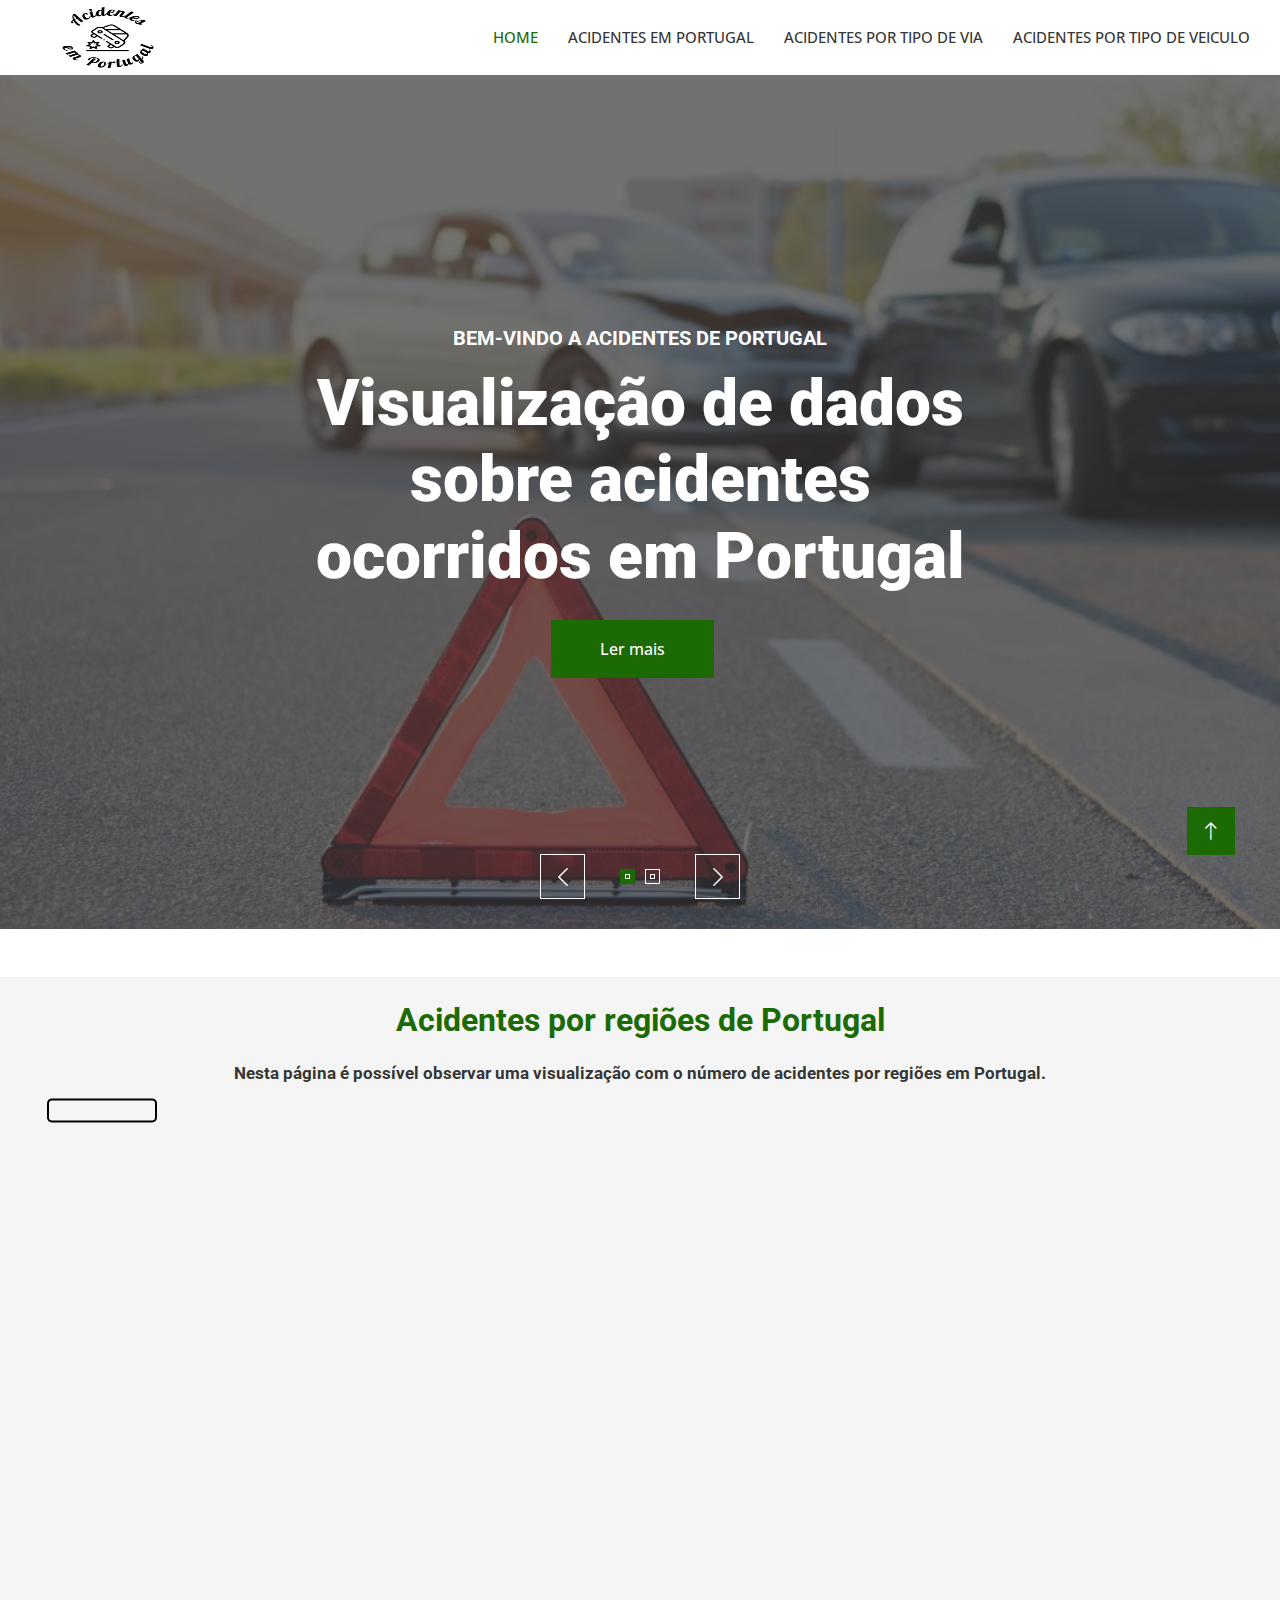
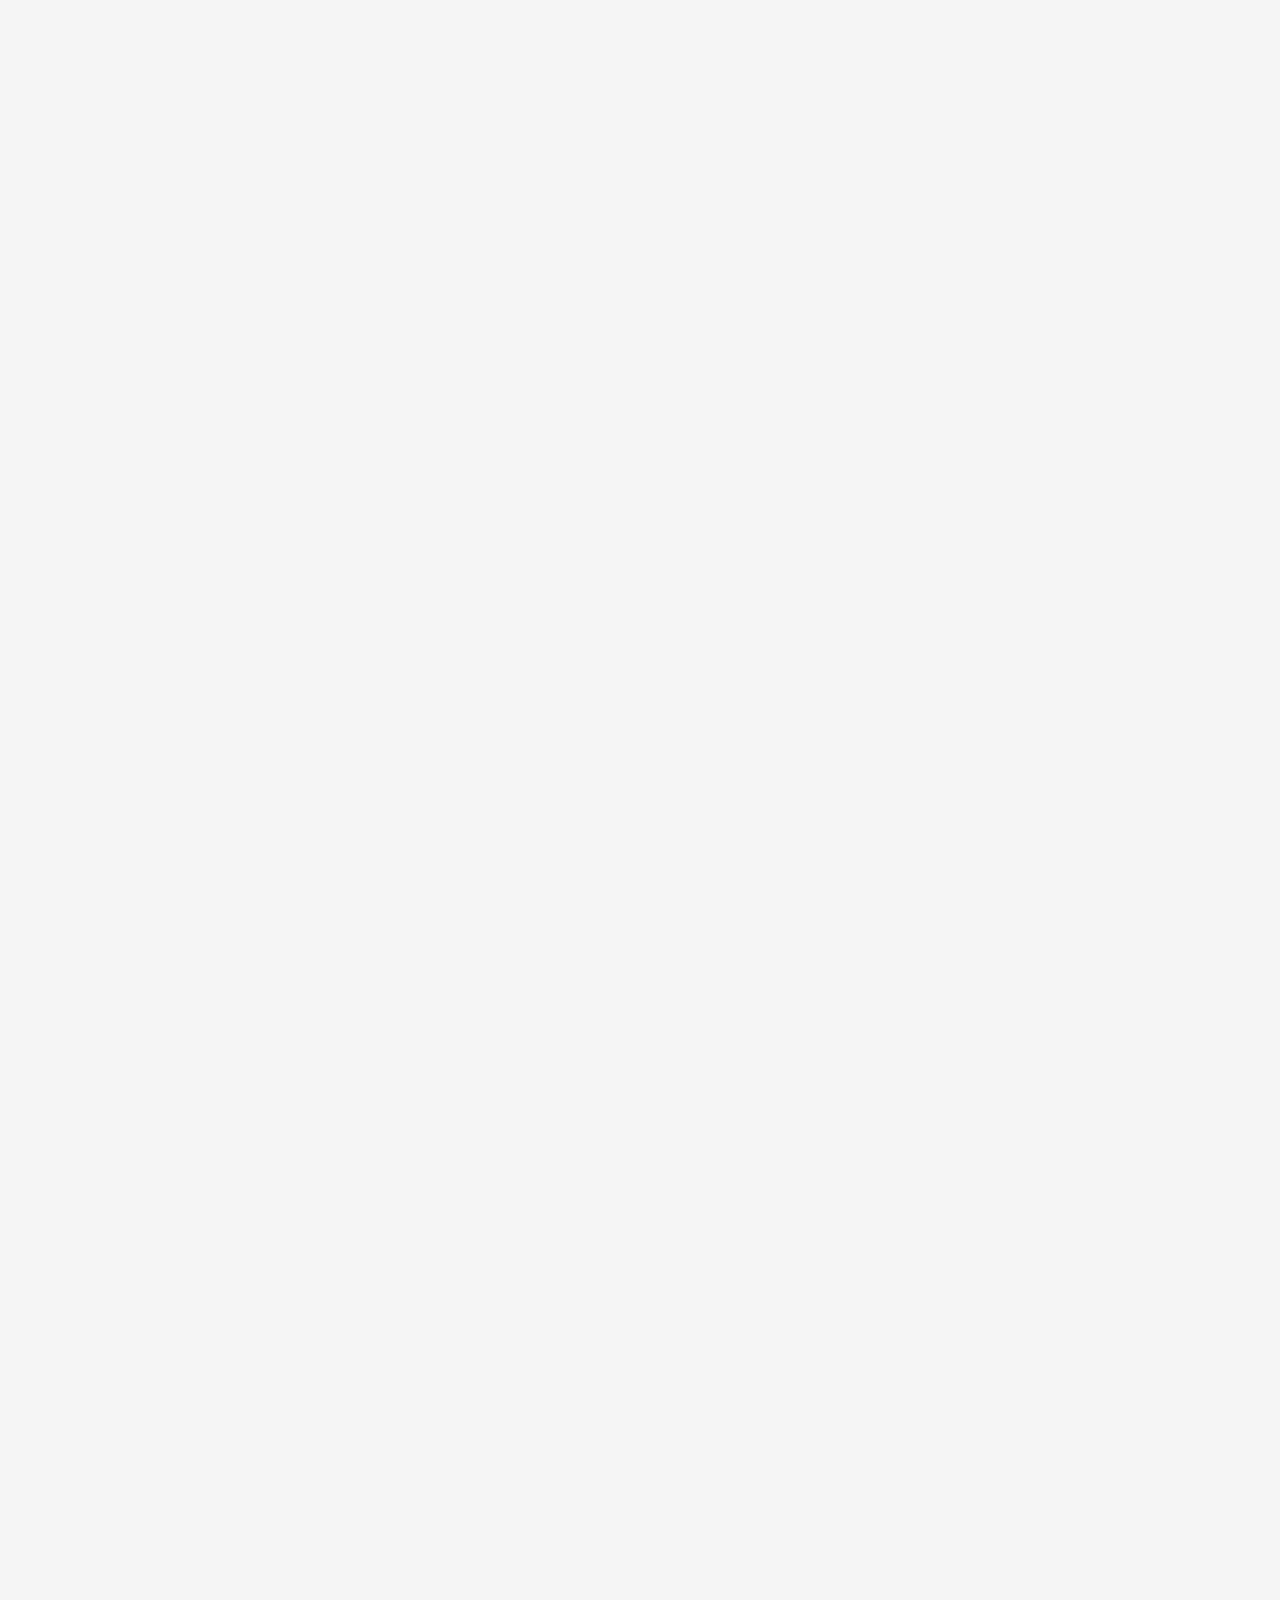
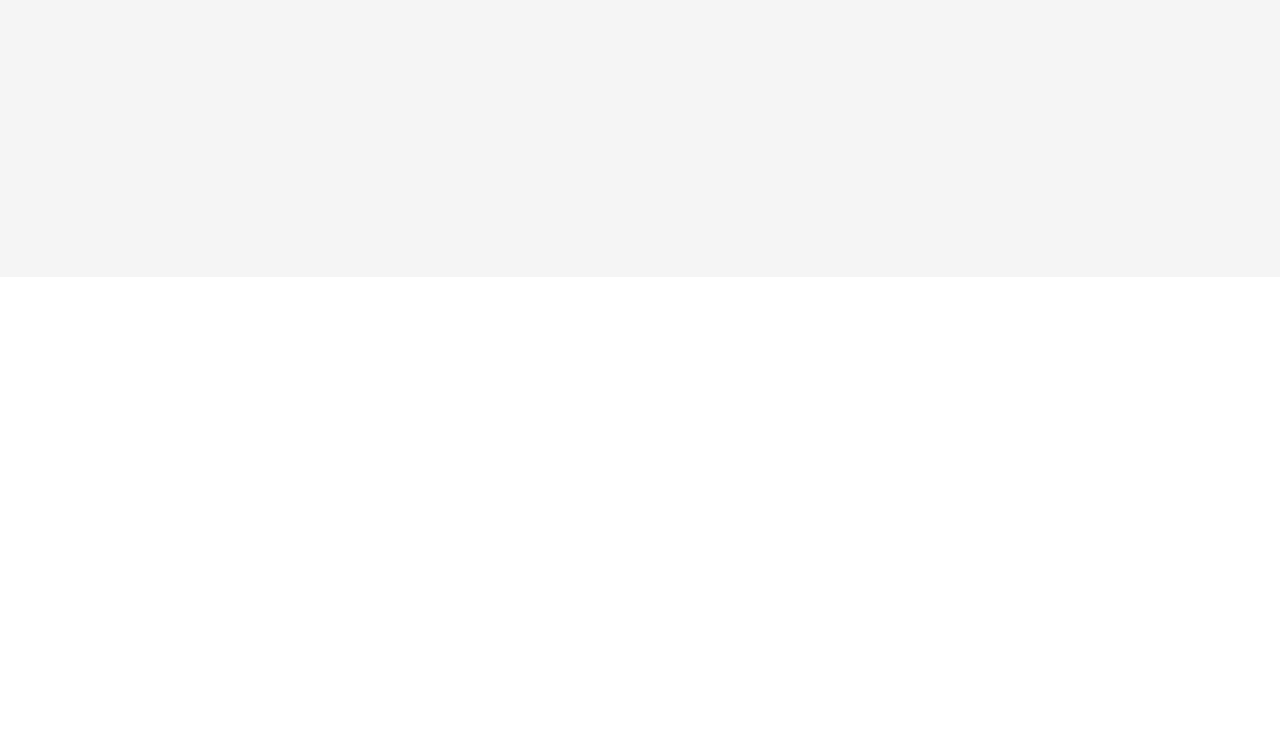
==== commit edc02b98: "fixed label in index" ====
--- a/carpenter-website-template/index.html
+++ b/carpenter-website-template/index.html
@@ -73,10 +73,9 @@
                     <div class="container">
                         <div class="row justify-content-center">
                             <div class="col-12 col-lg-8 text-center">
-                                <h5 class="text-white text-uppercase mb-3 animated slideInDown">Welcome To Acidentes em Portugal</h5>
-                                <h1 class="display-3 text-white animated slideInDown mb-4">Site para visualização de dados sobre acidentes ocorridos em Portugal</h1>
-                                <p class="fs-5 fw-medium text-white mb-4 pb-2">um ipsum et diam justo clita et kasd rebum sea elitr.</p>
-                                <a href="" class="btn btn-primary py-md-3 px-md-5 me-3 animated slideInLeft">Read More</a>
+                                <h5 class="text-white text-uppercase mb-3 animated slideInDown">Bem-vindo a acidentes de Portugal</h5>
+                                <h1 class="display-3 text-white animated slideInDown mb-4">Visualização de dados sobre acidentes ocorridos em Portugal</h1>
+                                <a href="" class="btn btn-primary py-md-3 px-md-5 me-3 animated slideInLeft">Ler mais</a>
                             </div>
                         </div>
                     </div>
@@ -88,11 +87,9 @@
                     <div class="container">
                         <div class="row justify-content-center">
                             <div class="col-12 col-lg-8 text-center">
-                                <h5 class="text-white text-uppercase mb-3 animated slideInDown">Welcome To WooDY</h5>
-                                <h1 class="display-3 text-white animated slideInDown mb-4">Best Carpenter & Craftsman Services</h1>
-                                <p class="fs-5 fw-medium text-white mb-4 pb-2">Vero elitr justo clita lorem. Ipsum dolor at sed stet sit diam no. Kasd rebum ipsum et diam justo clita et kasd rebum sea elitr.</p>
-                                <a href="" class="btn btn-primary py-md-3 px-md-5 me-3 animated slideInLeft">Read More</a>
-                                <a href="" class="btn btn-light py-md-3 px-md-5 animated slideInRight">Free Quote</a>
+                                <h5 class="text-white text-uppercase mb-3 animated slideInDown">Bem-vindo a acidentes de Portugal</h5>
+                                <h1 class="display-3 text-white animated slideInDown mb-4">Visualização de dados sobre acidentes ocorridos em Portugal</h1>
+                                <a href="" class="btn btn-primary py-md-3 px-md-5 me-3 animated slideInLeft">Ler mais</a>
                             </div>
                         </div>
                     </div>
@@ -106,9 +103,10 @@
         <div class="container regioes px-lg-0">
             <h1 class="color">Acidentes por regiões de Portugal</h1>
             <h5 class="text-darker mb-4 text-center mt-4 smaller-text"> Nesta página é possível observar uma visualização com o número de acidentes por regiões em Portugal.</h5>
-            <div class="chart-container" >
+            <div class="map-container">
                 <div id="yearFilter"></div>
                 <div id="chartContainer4"></div>
+                <div id="chartContainerNovo"></div>
             </div>  
         </div>
     </div>
@@ -185,7 +183,10 @@
                         document.querySelectorAll('input[name="year"]').forEach((radio) => {
                             radio.addEventListener('change', function () {
                                 selectedYear = this.value;
+                                d3.select("#chartContainer4").selectAll("svg").remove();
+                                drawMap(geoData,csvData,selectedYear);
                                 drawData(geoData, csvData, selectedYear);
+
                             });
                         });
 
@@ -200,7 +201,8 @@
             let margin = 75,
                 width = 1400 - margin,
                 height = 2000 - margin;
-        
+            
+
             let svg = d3.select("#chartContainer4").append("svg")
                 .attr("width", width + margin)
                 .attr("height", height + margin)
@@ -209,51 +211,12 @@
         
             var projection = d3.geoMercator()
                 .center([-10, 39.5])
-                .scale(10000)
+                .scale(8000)
                 .translate([width / 2 , height / 2 - 300]);
         
             let path = d3.geoPath().projection(projection);
         
-            // Append a group for the map data
-            let map = svg.append("g").attr("class", "map")
-                .attr("transform", "translate(" + margin + "," + margin + ")"); // Apply translation here
-
-
-            // Modify the path creation code to include individual click event listeners
-            map.selectAll("path")
-                .data(geo_data.features)
-                .enter()
-                .append("path")
-                .attr("d", path)
-                .attr("name", d => d.properties.name)  // Add the 'name' attribute
-                .style("fill", d => {
-                    let value = Math.random() * 10000; // Replace with your actual value
-                    return colorScale(value);
-                })
-                .style("stroke", "black")
-                .on("click", function(event,d) {
-                    const containerRect = document.getElementById("chartContainer4").getBoundingClientRect();
-                    const xPosition = event.pageX - containerRect.left -510;  // Adicione um pequeno deslocamento para a direita
-                    const yPosition = event.pageY - containerRect.top - 550;  // Subtrai um pequeno deslocamento para cima
-
-
-                    let regionName = d.properties.name;
-                    console.log("Clicked on:", regionName);
-                    let regionData = csvData.filter(d => d.name === regionName);
-                    let total = regionData[0].Total;
-
-                    console.log(total);
-                    tooltip.transition()
-                        .duration(200)
-                        .style("opacity", .9);
-                    tooltip.html(regionName + "<br/> " + total)
-                        .style("left",xPosition + "px")
-                        .style("top", yPosition + "px");
-
-                    
-                })
-              
-           
+
             const tooltip = d3.select("#chartContainer4").append("div")
                 .attr("class", "tooltip")
                 .style("position", "absolute")
@@ -264,11 +227,59 @@
                 .style("border", "1px solid #ccc")
                 .style("border-radius", "5px");
 
+            // Append a group for the map data
+            let map = svg.append("g").attr("class", "map")
+                .attr("transform", "translate(" + margin + "," + margin + ")");
+
+            // Modify the path creation code to include individual click event listeners
+            map.selectAll("path")
+                .data(geo_data.features)
+                .enter()
+                .append("path")
+                .attr("d", path)
+                .attr("name", d => d.properties.name)  // Add the 'name' attribute
+                .style("fill", d => {
+                    let value = Math.random() * 10000;
+                    return colorScale(value);
+                })
+                .style("stroke", "black")
+                .on("mouseover", function(event, d) {
+                    const containerRect = document.getElementById("chartContainer4").getBoundingClientRect();
+                    const xPosition = event.clientX - containerRect.left - 250;  // Adiciona deslocamento para a direita
+                    const yPosition = event.clientY + window.scrollY - containerRect.top - 1400;
+
+                    let regionName = d.properties.name;
+                    console.log("Clicou em:", regionName);
+                    let regionData = csvData.find(item => item.name === regionName);
+                    let total = regionData ? regionData.Total : "N/A";
+
+                    console.log(total);
+                    tooltip.transition()
+                        .duration(200)
+                        .style("opacity", .9);
+                    tooltip.html(regionName + "<br/>Total: " + total)
+                        .style("left", xPosition + containerRect.left + "px") 
+                        .style("top", yPosition + containerRect.top + "px");
+                })
+                .on("mouseout", function(d) {
+                    // Hide tooltip on mouseout
+                    tooltip.transition()
+                        .duration(500)
+                        .style("opacity", 0);
+                
+                    // Reset circle style on mouseout
+                    d3.select(this)
+                        .attr("r", 4);
+                })
+                .on("click", function(event, d) {
+                    let regionName = d.properties.name;
+                    generateChartForRegion(regionName,csvData);
+                })
 
             //legend
             let legend = svg.append("g")
             .attr("class", "legend")
-            .attr("transform", "translate(" + (width - 200) + "," + 20 + ")"); // Adjust the translation for better positioning
+            .attr("transform", "translate(" + (width - 330) + "," + 20 + ")"); 
             
             // Create a linear gradient for the legend
             let gradient = legend.append("linearGradient")
@@ -278,8 +289,12 @@
             .attr("y1", "0%")
             .attr("y2", "0%");
             
-            let minTotal = d3.min(csvData, d => (d.ano === selectedYear) ? +d.Total : Infinity);
-            let maxTotal = d3.max(csvData, d => (d.ano === selectedYear) ? +d.Total : -Infinity);
+            let filteredData = csvData.filter(d => d.ano === selectedYear);
+            let minTotal = d3.min(filteredData, d => +d.Total);
+            let maxTotal = d3.max(filteredData, d => +d.Total);
+        
+
+
             // Calculate the color stops based on the number of unique names in the CSV
             let colorStops = d3.range(0, 1.25, 1 / (colorScale.domain().length - 1));
 
@@ -288,27 +303,23 @@
                 .enter().append("stop")
                 .attr("offset", d => d * 100 + "%")
                 .attr("stop-color", d => colorScale(d3.interpolate(colorScale.domain()[0], colorScale.domain()[1])(d)));
-
-            
-
-    
+            
             // Add a rectangle to show the gradient
             legend.append("rect")
                 .attr("width", 200)
                 .attr("height", 20)
+                .attr("y", 160)
                 .style("fill", "url(#legendGradient)")
-                .style("fit", "center")
                 .style("stroke", "black");
         
             // Create text labels for legend
             legend.selectAll("text")
                 .data([minTotal, maxTotal] ) // Use the min and max values from the color scale domain
                 .enter().append("text")
-                .attr("x", (d, i) => i * (200-20)) // Adjust the spacing between labels
-                .attr("y", 40) // Adjust the y-coordinate for better positioning
+                .attr("x", (d, i) => i * (200-20))
+                .attr("y", 150) 
                 .style("font-size", "16px")
                 .text(d => d);
-
         }
         
         function drawData(geo_data, csv_data, selectedYear) {
@@ -336,14 +347,14 @@
   
                         return colorScale(regionData.Total);
                     } else {
-                        return "gray"; // or any default color for regions without CSV data for the selected year
+                        return "gray";
                     }
                 });
-            }
+        }
              
         //color scale for the map
         let colorScale = d3.scaleLinear()
-            .range(["green", "red"]); // Adjust the range based on your color preference
+            .range(["green", "red"]);
 
         function createYearFilter(csv_data, selectedYear) {
             const yearFilter = document.getElementById("yearFilter");
@@ -371,8 +382,118 @@
             }
         }
 
-
-
+        function generateChartForRegion(regionName, csvData) {
+            d3.select("#chartContainerNovo").selectAll("svg").remove();
+
+            // Filtrar dados para a região que queremos
+            const regionData = csvData.filter(d => d.name === regionName);
+
+            // Configurar dimensões
+            const margin = { top: 75, right: 40, bottom: 75, left: 75 };
+            const width = 800 - margin.left - margin.right;
+            const height = 700 - margin.top - margin.bottom;
+
+            // Escalas
+            let x_extent = regionData.map(d => d.ano);
+            let xScale = d3.scalePoint()
+                .range([0, width - margin.right])
+                .domain(x_extent);
+
+            let y_extent =d3.max(regionData, d => +d.Total);
+            let yScale = d3.scaleLinear()
+                .range([height - margin.bottom, margin.top])
+                .domain([0,y_extent]);
+
+            // Criar SVG para o gráfico
+            const svg = d3.select("#chartContainerNovo").append("svg")
+                .attr("class", "chart")
+                .attr("width", width + margin.left + margin.right)
+                .attr("height", height + margin.top + margin.bottom)
+                .append("g")
+                .attr("transform", `translate(${margin.left},${margin.top})`);
+
+            // Adicionar eixos
+            svg.append("g")
+                .attr("transform", `translate(0,${height - margin.bottom})`)
+                .call(d3.axisBottom(xScale))
+                .selectAll("text")
+                .attr("transform", "rotate(-45)")
+                .style("text-anchor", "end")
+                .style("font-size", "11px")
+                .style("font-weight", "bold") 
+                .selectAll("line, path") 
+                .style("stroke-width", "2");
+            
+            svg.append("g")
+                .call(d3.axisLeft(yScale))
+                .selectAll("text")
+                .style("font-size", "12px") 
+                .style("font-weight", "bold") 
+                .selectAll("line, path")
+                .style("stroke-width", "2");
+
+            svg.append("text")
+                .attr("transform", `translate(${width / 2},${height - margin.top + 45})`)
+                .style("text-anchor", "middle")
+                .style("font-size", "16px")
+                .style("font-weight", "bold") 
+                .text("Ano");
+
+            svg.append("text")
+                .attr("transform", "rotate(-90)")
+                .attr("y", 0 - margin.left)
+                .attr("x", 0 - height / 2)
+                .attr("dy", "1em")
+                .style("text-anchor", "middle")
+                .style("font-size", "16px") 
+                .style("font-weight", "bold")
+                .text("Número de acidentes");
+
+            const colors = d3.scaleOrdinal().domain(['VM', 'FG', 'FL']).range(d3.schemeCategory10);
+            let types = ['VM', 'FG', 'FL'];
+
+            types.forEach(type => {
+                svg.selectAll(`.${type}`)
+                    .data(regionData)
+                    .join("circle")
+                    .attr("cx", d => xScale(d.ano))
+                    .attr("cy", d => yScale(d[type]))
+                    .attr("r", 4)
+                    .attr("class", type)
+                    .style("fill", colors(type));
+
+                let line = d3.line()
+                    .x(d => xScale(d.ano))
+                    .y(d => yScale(d[type]));
+
+                svg.append("path")
+                    .data([regionData])
+                    .attr("d", line)
+                    .attr("class", type)
+                    .style("stroke", colors(type))
+                    .style("fill", "none");
+            });
+
+            // Adicionar legenda
+            const legend = svg.selectAll(".legend")
+                .data(['VM', 'FG', 'FL'])
+                .enter().append("g")
+                .attr("class", "legend")
+                .attr("transform", (d, i) => `translate(0,${i * 20})`);
+
+            legend.append("rect")
+                .attr("x", width - 18)
+                .attr("width", 18)
+                .attr("height", 18)
+                .style("fill", d => colors(d));
+
+            legend.append("text")
+                .attr("x", width - 24)
+                .attr("y", 9)
+                .attr("dy", ".35em")
+                .style("text-anchor", "end")
+                .text(d => d);
+        }
 
     </script>
 
--- a/carpenter-website-template/css/style.css
+++ b/carpenter-website-template/css/style.css
@@ -290,12 +290,23 @@
 /*** Acidentes por Regioes em portugal ***/
 
 #chartContainer4{
-    margin-top: 40px;
-    margin-left: -500px;
+    margin-top: -130px;
+    margin-left: -560px;
     overflow: auto;    
 }
 
-
+.map-container {
+    position: relative;
+    display: flex;
+    z-index: 1;
+}
+
+#chartContainerNovo {
+    margin-top: 15%;
+    margin-left: 54%; /* Ajuste conforme necessário */
+    overflow: auto;
+    position: absolute; /* Usar position absolute para evitar interferências */
+}
 
 
 
@@ -500,6 +511,7 @@
 .chart-container {
     position: relative;
 }
+
 
 #chartContainer {
     margin-top: 200px; /* Ajuste a margem superior conforme necessário */
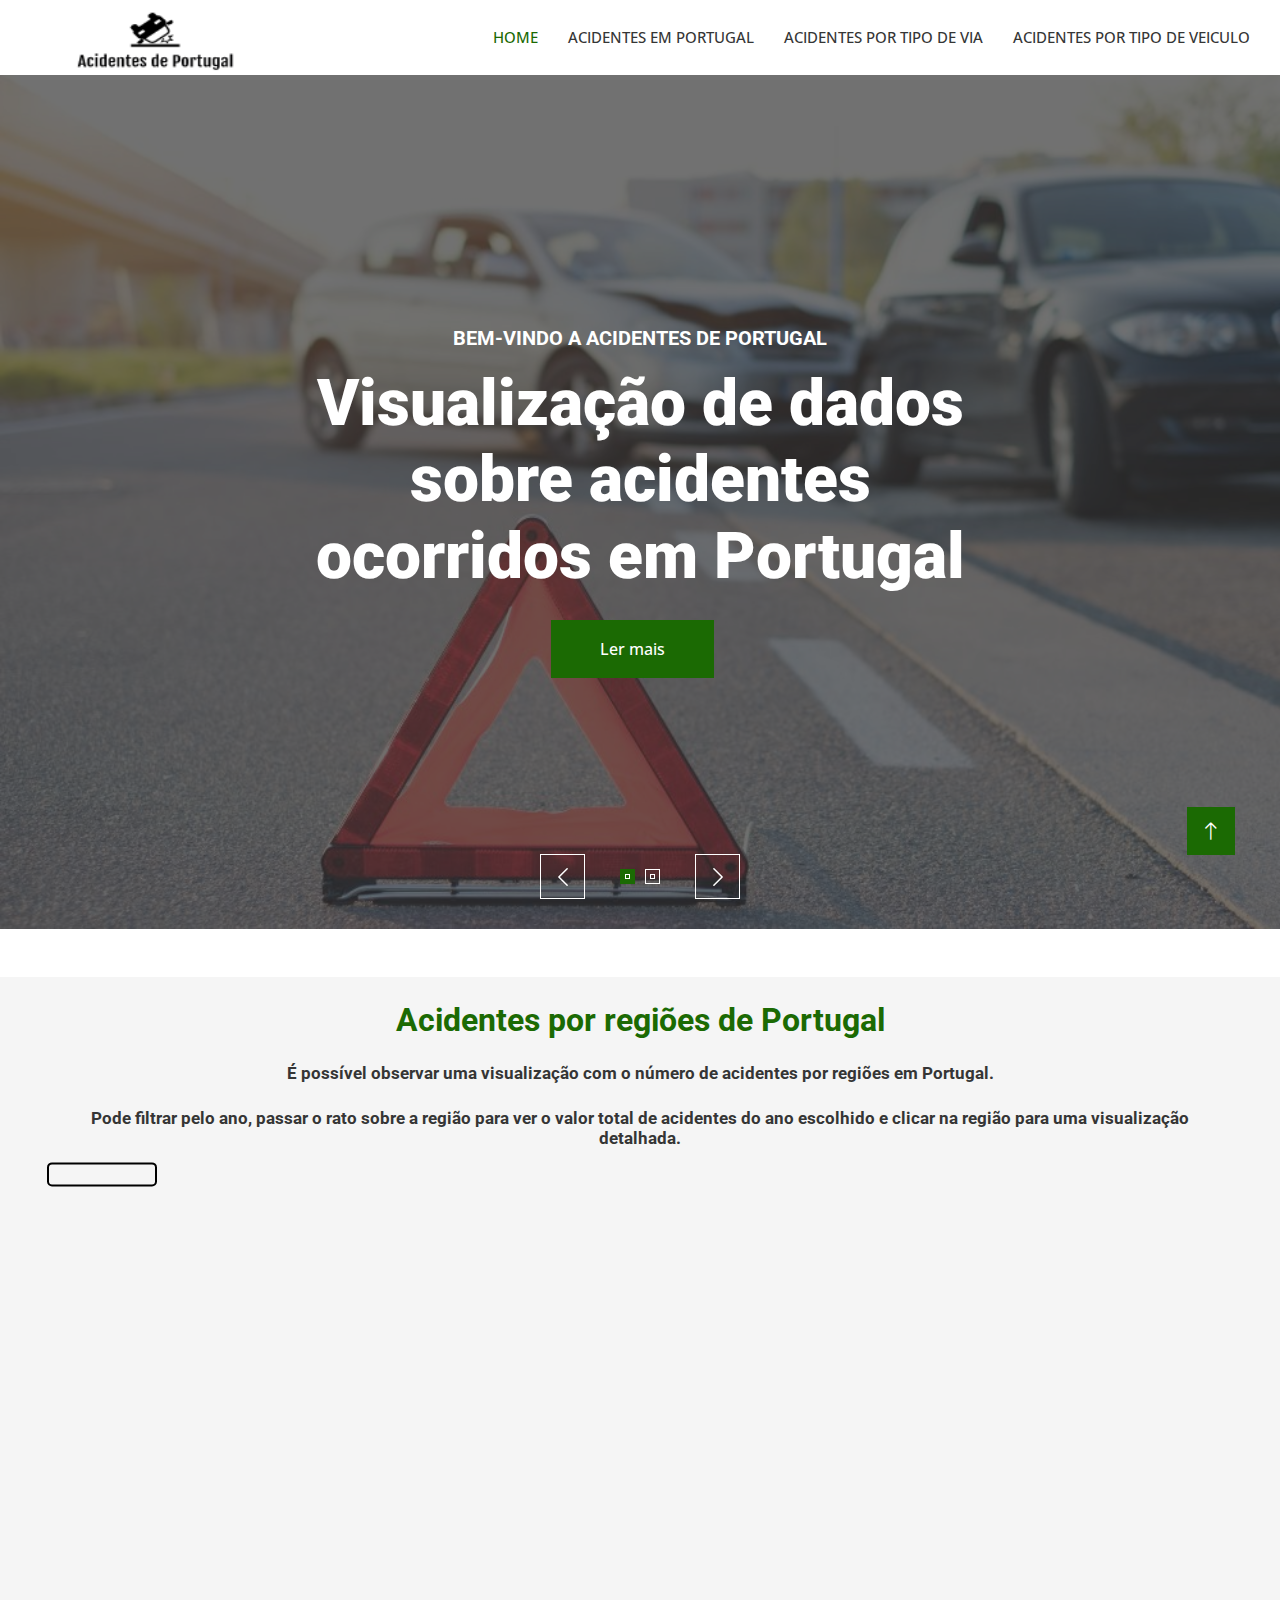
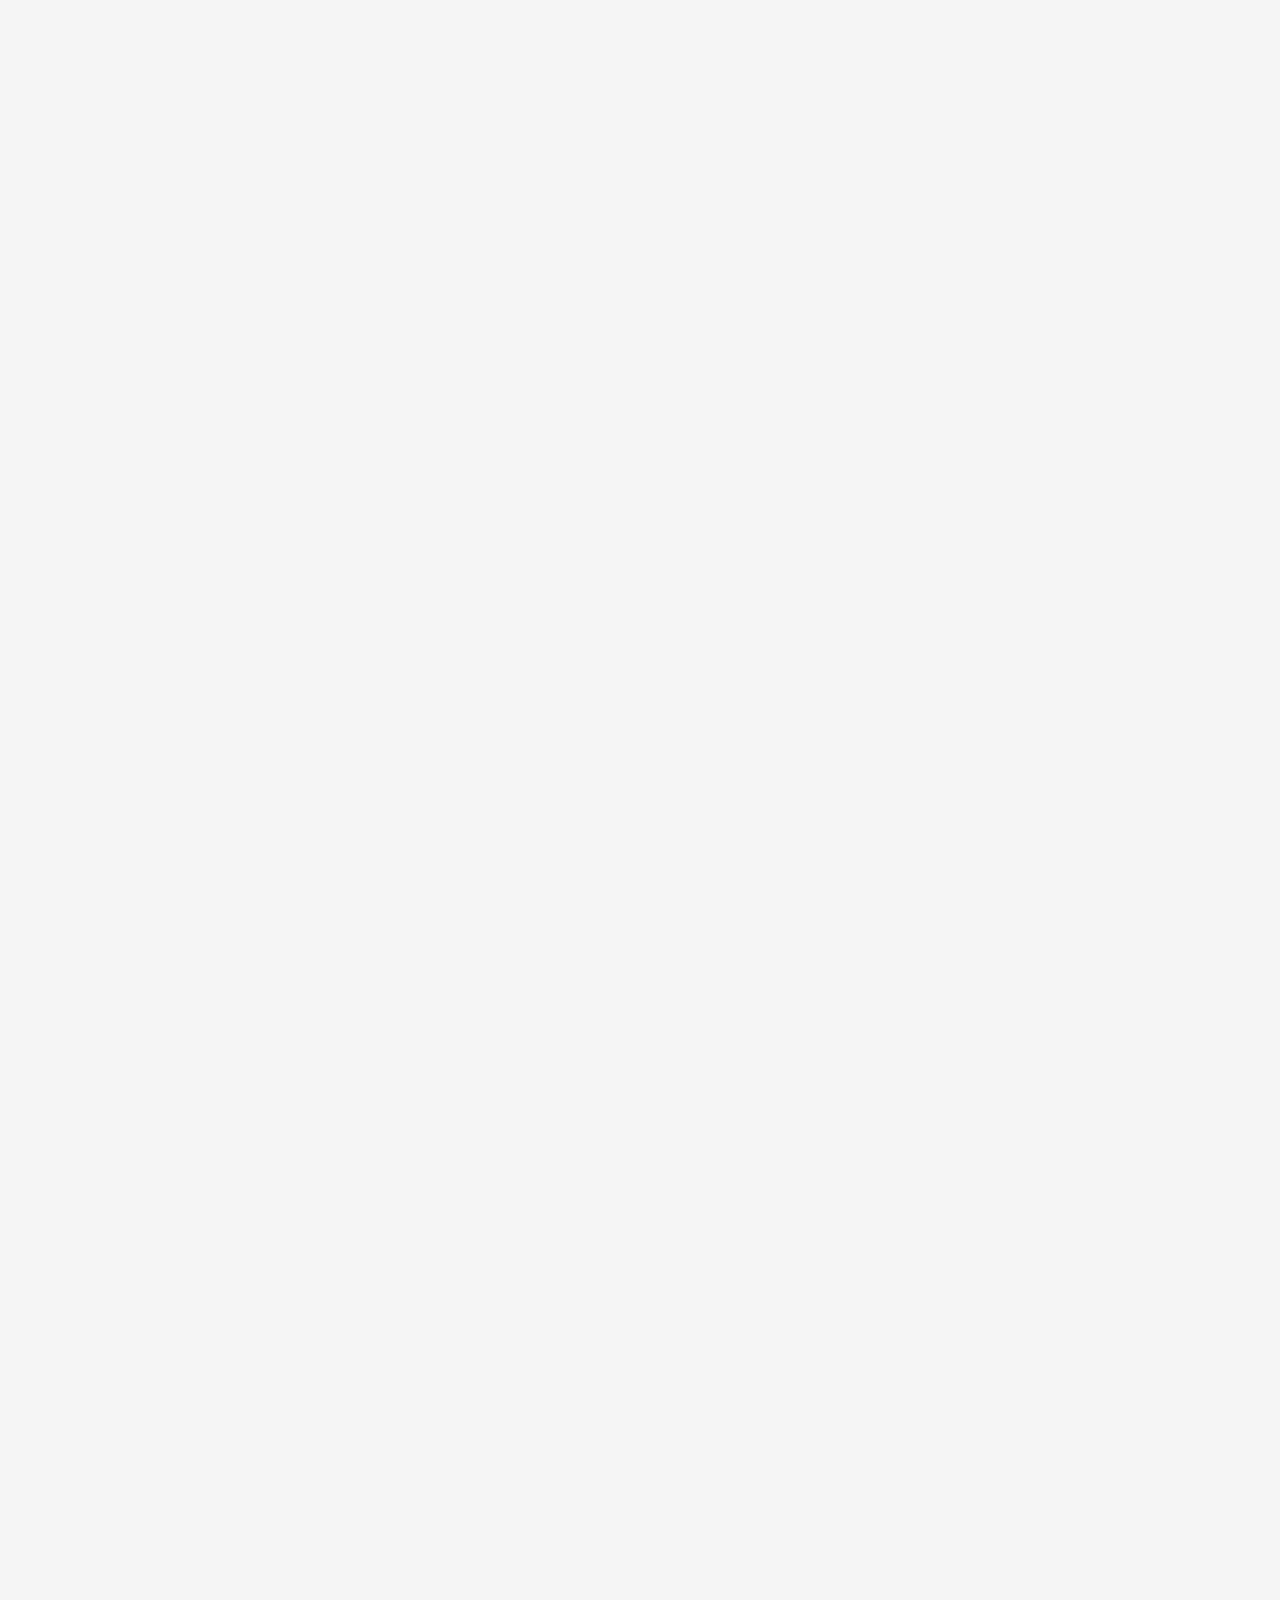
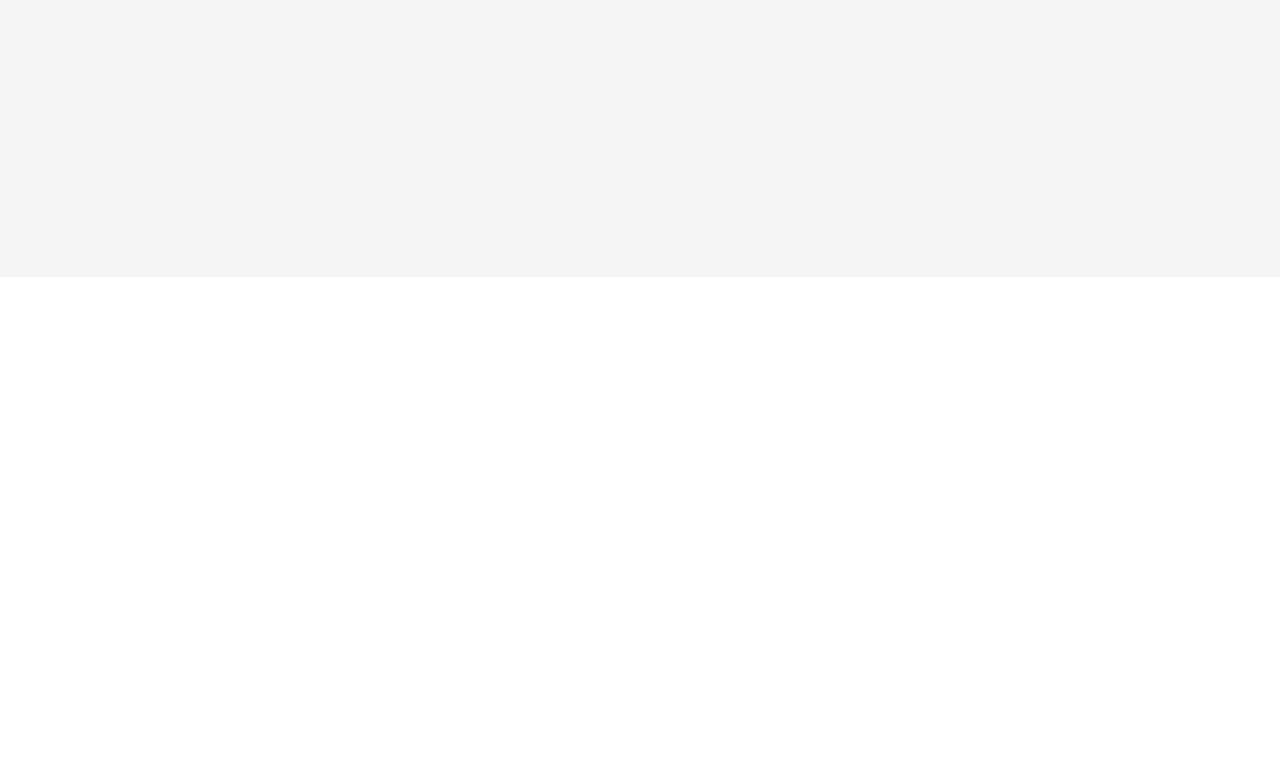
==== commit 75907a45: "Almost finished" ====
--- a/carpenter-website-template/index.html
+++ b/carpenter-website-template/index.html
@@ -46,7 +46,7 @@
     <!-- Navbar Start -->
     <nav class="navbar navbar-expand-lg bg-white navbar-light sticky-top p-0">
         <a href="index.html" class="navbar-brand d-flex align-items-center px-4 px-lg-5">
-            <img src="img/Logo1.png" alt="Logotipo" width="120" height="75">
+            <img src="img/logo4.png" alt="Logotipo" width="225" height="75.5">
         </a>
         <button type="button" class="navbar-toggler me-4" data-bs-toggle="collapse" data-bs-target="#navbarCollapse">
             <span class="navbar-toggler-icon"></span>
@@ -102,7 +102,9 @@
     <div class="container-fluid bg-light overflow-hidden px-lg-0" style="min-height: 2500px;">
         <div class="container regioes px-lg-0">
             <h1 class="color">Acidentes por regiões de Portugal</h1>
-            <h5 class="text-darker mb-4 text-center mt-4 smaller-text"> Nesta página é possível observar uma visualização com o número de acidentes por regiões em Portugal.</h5>
+            <h5 class="text-darker mb-4 text-center mt-4 smaller-text"> É possível observar uma visualização com o número de acidentes por regiões em Portugal.</h5>
+            <h5 class="text-darker mb-4 text-center mt-4 smaller-text"> Pode filtrar pelo ano, passar o rato sobre a região para ver o valor total de acidentes do ano escolhido e clicar na região para uma visualização detalhada.
+            </h5></h5>
             <div class="map-container">
                 <div id="yearFilter"></div>
                 <div id="chartContainer4"></div>
@@ -117,9 +119,9 @@
         <div class="container py-5">
             <div class="row g-5">
                 <div class="col-lg-3 col-md-6">
-                    <h4 class="text-light mb-4">Address</h4>
-                    <p class="mb-2"><i class="fa fa-map-marker-alt me-3"></i>Ricardo Antunes</p>
-                    <p class="mb-2"><i class="fa fa-phone-alt me-3"></i>José Santos</p>
+                    <h4 class="text-light mb-4">Autores</h4>
+                    <p class="mb-2"><i class="fas fa-user-circle me-2"></i>Ricardo Antunes</p>
+                    <p class="mb-2"><i class="fas fa-user-circle me-2"></i>José Santos</p>
                     <div class="d-flex pt-2">
                         <a class="btn btn-outline-light btn-social" href=""><i class="fab fa-twitter"></i></a>
                         <a class="btn btn-outline-light btn-social" href=""><i class="fab fa-facebook-f"></i></a>
@@ -128,19 +130,19 @@
                     </div>
                 </div>
                 <div class="col-lg-3 col-md-6">
-                    <h4 class="text-light mb-4">Quick Links</h4>
-                    <a class="btn btn-link" href="">About Us</a>
-                    <a class="btn btn-link" href="">Contact Us</a>
-                    <a class="btn btn-link" href="">Our Services</a>
-                    <a class="btn btn-link" href="">Terms & Condition</a>
-                    <a class="btn btn-link" href="">Support</a>
+                    <h4 class="text-light mb-4">Ligações</h4>
+                    <a class="btn btn-link" href="">Sobre nós</a>
+                    <a class="btn btn-link" href="">Contacte-nos</a>
+                    <a class="btn btn-link" href="">Nossos serviços</a>
+                    <a class="btn btn-link" href="">Termos e condições</a>
+                    <a class="btn btn-link" href="">Suporte</a>
                 </div>
                 <div class="col-lg-3 col-md-6">
                     <h4 class="text-light mb-4">Newsletter</h4>
-                    <p>Dolor amet sit justo amet elitr clita ipsum elitr est.</p>
+                    <p>Receba atualizações sobre segurança viária e estatísticas de acidentes em Portugal diretamente no seu email.</p>
                     <div class="position-relative mx-auto" style="max-width: 400px;">
-                        <input class="form-control border-0 w-100 py-3 ps-4 pe-5" type="text" placeholder="Your email">
-                        <button type="button" class="btn btn-primary py-2 position-absolute top-0 end-0 mt-2 me-2">SignUp</button>
+                        <input class="form-control border-0 w-100 py-3 ps-4 pe-5" type="text" placeholder="O seu email">
+                        <button type="button" class="btn btn-primary py-2 position-absolute top-0 end-0 mt-2 me-2">Inscrever-se</button>
                     </div>
                 </div>
             </div>
@@ -149,7 +151,7 @@
             <div class="copyright">
                 <div class="row">
                     <div class="col-md-6 text-center text-md-start mb-3 mb-md-0">
-                        &copy; <a class="border-bottom" href="#">Your Site Name</a>, All Right Reserved.
+                        &copy; <a class="border-bottom" href="#">Acidentes de Portugal</a>, All Right Reserved.
                     </div>
                     <div class="col-md-6 text-center text-md-end">
                         <!--/*** This template is free as long as you keep the footer author’s credit link/attribution link/backlink. If you'd like to use the template without the footer author’s credit link/attribution link/backlink, you can purchase the Credit Removal License from "https://htmlcodex.com/credit-removal". Thank you for your support. ***/-->
@@ -184,6 +186,7 @@
                             radio.addEventListener('change', function () {
                                 selectedYear = this.value;
                                 d3.select("#chartContainer4").selectAll("svg").remove();
+                                d3.select("#chartContainerNovo").selectAll("svg").remove();
                                 drawMap(geoData,csvData,selectedYear);
                                 drawData(geoData, csvData, selectedYear);
 
--- a/carpenter-website-template/css/style.css
+++ b/carpenter-website-template/css/style.css
@@ -339,6 +339,14 @@
     --ciclomotores_color:orangered;       /* para as estradas municipais*/
         
     --motrociclos_color:mediumvioletred; /* para as estradas nacionais*/
+}
+
+.circular-border {
+    border-radius: 12px;
+    border: 3px solid #1b6a03; /* Cor e espessura da borda */
+    width: 60%; /* Largura do círculo */
+    margin: 0 auto; /* Centraliza o círculo horizontalmente */
+    padding: 0px; /* Espaçamento interno */
 }
         
 /* para os arruamentos*/
